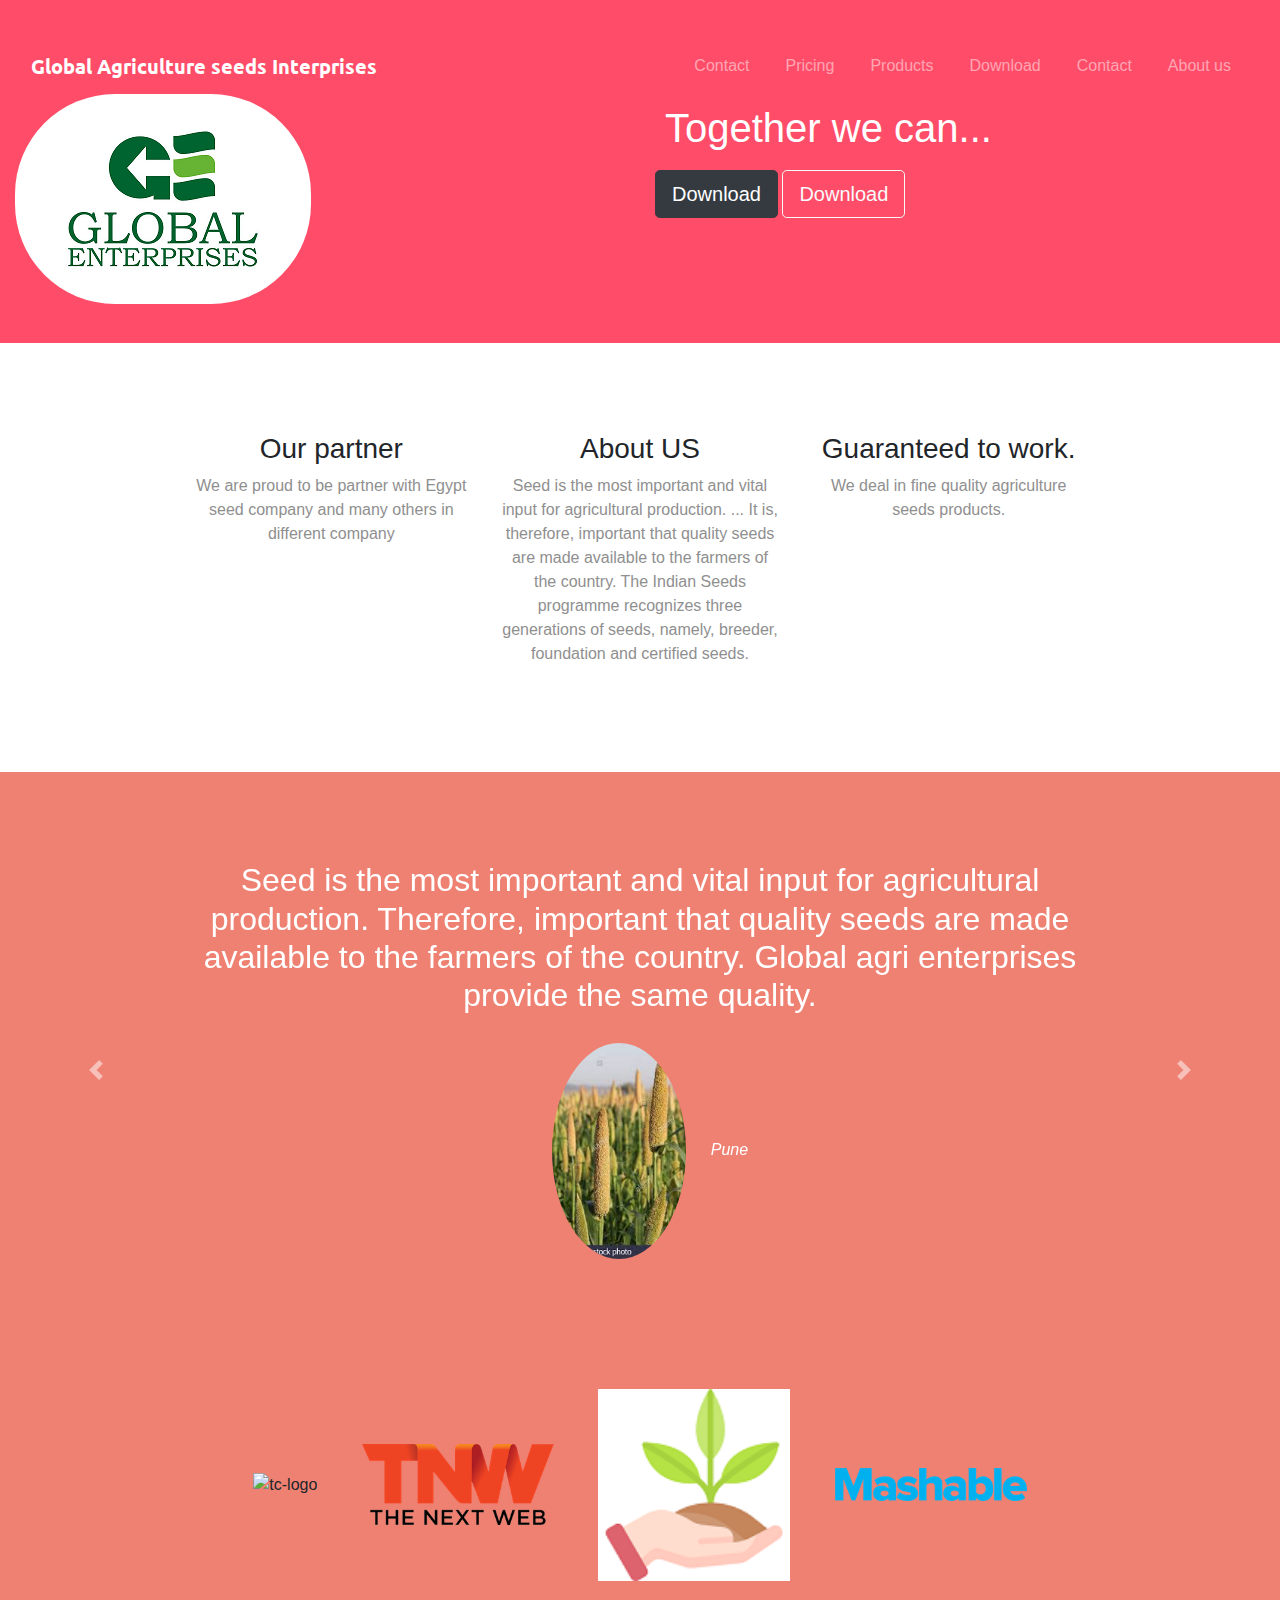
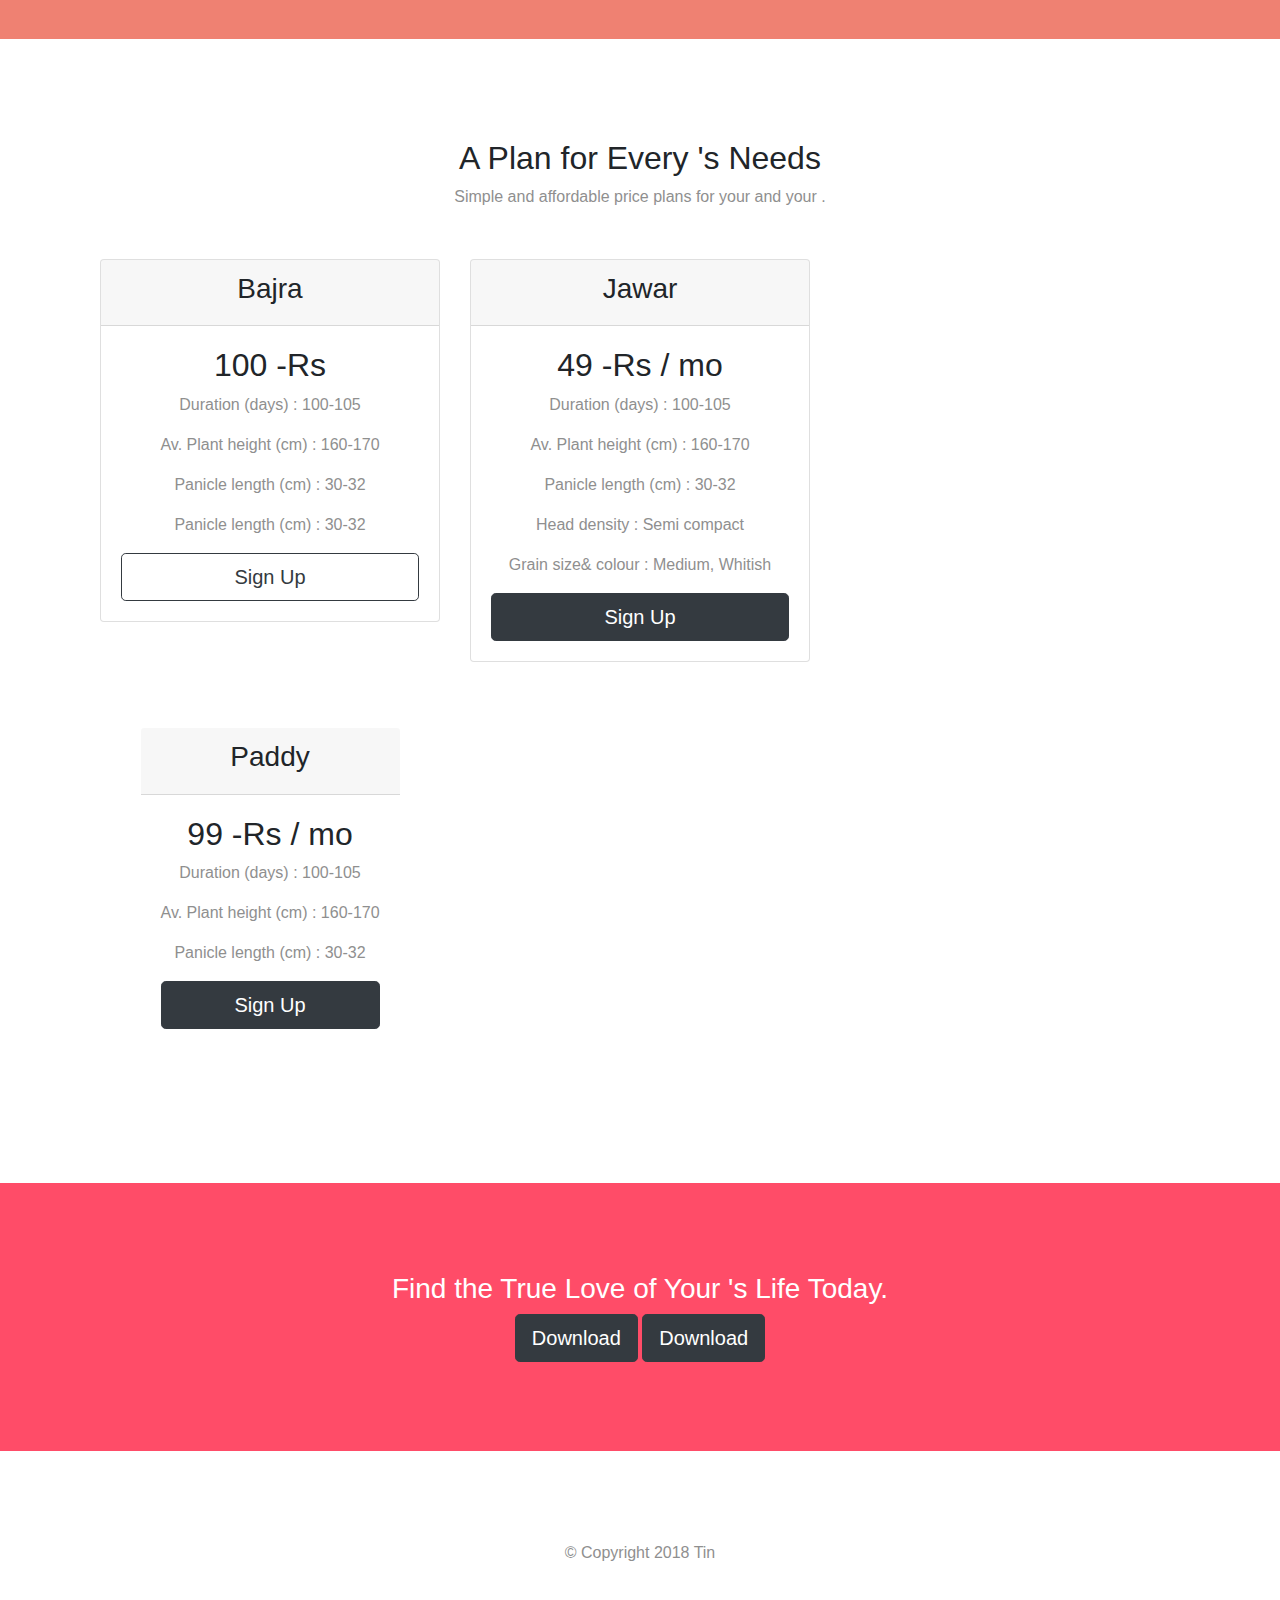
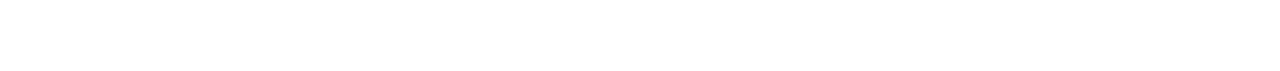
==== index.html @ 2128b7aa "Update index.html" ====
<!DOCTYPE html>
<html>

<head>
  <meta charset="utf-8">
  <title>Tin</title>
  <link rel="stylesheet" href="CSS/styles.css">
  <link rel="stylesheet" href="https://maxcdn.bootstrapcdn.com/bootstrap/4.0.0/css/bootstrap.min.css" integrity="sha384-Gn5384xqQ1aoWXA+058RXPxPg6fy4IWvTNh0E263XmFcJlSAwiGgFAW/dAiS6JXm" crossorigin="anonymous">
  
 
  <link href="https://fonts.googleapis.com/css2?family=Montserrat:wght@900&display=swap" rel="stylesheet">
  <link href="https://fonts.googleapis.com/css2?family=Ubuntu:wght@700&display=swap" rel="stylesheet">
  

  <script src="https://use.fontawesome.com/b6f80d630d.js"></script>

 
  <script src="https://code.jquery.com/jquery-3.2.1.slim.min.js" integrity="sha384-KJ3o2DKtIkvYIK3UENzmM7KCkRr/rE9/Qpg6aAZGJwFDMVNA/GpGFF93hXpG5KkN" crossorigin="anonymous"></script>
  <script src="https://cdnjs.cloudflare.com/ajax/libs/popper.js/1.12.9/umd/popper.min.js" integrity="sha384-ApNbgh9B+Y1QKtv3Rn7W3mgPxhU9K/ScQsAP7hUibX39j7fakFPskvXusvfa0b4Q" crossorigin="anonymous"></script>
  <script src="https://maxcdn.bootstrapcdn.com/bootstrap/4.0.0/js/bootstrap.min.js" integrity="sha384-JZR6Spejh4U02d8jOt6vLEHfe/JQGiRRSQQxSfFWpi1MquVdAyjUar5+76PVCmYl" crossorigin="anonymous"></script>


</head>

<body>

<script src="https://code.jquery.com/jquery-3.2.1.slim.min.js" integrity="sha384-KJ3o2DKtIkvYIK3UENzmM7KCkRr/rE9/Qpg6aAZGJwFDMVNA/GpGFF93hXpG5KkN" crossorigin="anonymous"></script>
<script src="https://cdnjs.cloudflare.com/ajax/libs/popper.js/1.12.9/umd/popper.min.js" integrity="sha384-ApNbgh9B+Y1QKtv3Rn7W3mgPxhU9K/ScQsAP7hUibX39j7fakFPskvXusvfa0b4Q" crossorigin="anonymous"></script>
<script src="https://maxcdn.bootstrapcdn.com/bootstrap/4.0.0/js/bootstrap.min.js" integrity="sha384-JZR6Spejh4U02d8jOt6vLEHfe/JQGiRRSQQxSfFWpi1MquVdAyjUar5+76PVCmYl" crossorigin="anonymous"></script>

  <section id="title">
<div class="container-fluid">
    <!-- Nav Bar -->

<nav class="navbar navbar-expand-lg navbar-dark">
    <a class="navbar-brand" href="">Global Agriculture seeds Interprises</a>
     <button class="navbar-toggler" type="button" data-toggle="collapse" data-target="#navbarSupportedContent" aria-controls="navbarSupportedContent" aria-expanded="false" aria-label="Toggle navigation">
    <span class="navbar-toggler-icon"></span>
  </button>
  <div class="collapse navbar-collapse" id="navbarSupportedContent">
    <ul class="navbar-nav ml-auto">
        <li class="nav-item">
            <a class="nav-link" href="">Contact</a>
        </li>
        <li class="nav-item">
            <a class="nav-link" href="">Pricing</a>
        </li>
        <li class="nav-item">
            <a class="nav-link" href="">Products</a>
        </li>
		<li class="nav-item">
            <a class="nav-link" href="">Download</a>
        </li>
		<li class="nav-item">
            <a class="nav-link" href="">Contact</a>
        </li>
		<li class="nav-item">
            <a class="nav-link" href="">About us</a>
        </li>
    </ul>
 </div>
</nav>


    <!-- Title -->

<div class="row">
	<div class="col-lg-6">
	<img class="logo" src="images/agri.png" alt="iphone-mockup">
      
    </div>
	
    <div class="col-lg-6">
      <h1 class="tit">Together we can...</h1>
      <button type="button" class="btn btn-dark btn-lg"><i class="fa fa-apple"></i> Download</button>
      <button type="button" class="btn btn-outline-light btn-lg">Download</button>
    </div>
	
	</div>
</div>
  </section>


  <!-- Features -->

  <section id="features">
  <div class="row">
    <div class="feature-box col-lg-4">
	<i class="fa fa-flag fa-4x"></i>
    <h3>Our partner</h3>
    <p>We are proud to be partner with Egypt seed company and many others in different company </p>
 </div>

<div class="feature-box col-lg-4">
<i class="fa fa-pagelines fa-4x"></i>
    <h3>About US</h3>
    <p>Seed is the most important and vital input for agricultural production. ... It is, therefore, important that quality seeds are made available to the farmers of the country. The Indian Seeds programme recognizes three generations of seeds, namely, breeder, foundation and certified seeds.</p>
</div>

<div class="feature-box col-lg-4">
<i class="fa fa-camera fa-4x"></i>
    <h3>Guaranteed to work.</h3>
    <p>We deal in fine quality agriculture seeds products.</p>
</div>
</div>
  </section>


  <!-- Testimonials -->

  <section id="testimonials">
  
  <div id="testimonial-carousel" class="carousel slide" data-ride="false">
  <div class="carousel-inner">
  <div class="carousel-item active">
    <h2>Seed is the most important and vital input for agricultural production. Therefore, important that quality seeds are made available to the farmers of the country. Global agri  enterprises provide the same quality. </h2>
    <img class="testimonial-image" src="images/plant.png" alt="-profile">
    <em>	Pune</em>
  </div>
    
	
	
	<div class="carousel-item">
    <h2 class="testimonial-text">I closing worked with Global agri seed enterprises Director Mr. Mushtaq and find he is very dedicated and honest with the promises he make </h2>
    <img class="testimonial-image" src="images/bankok.jpg" alt="lady-profile">
    <em>Aurangabad</em> 
  </div>
  </div>
	
<a class="carousel-control-prev" href="#testimonial-carousel" role="button" data-slide="prev">
  <span class="carousel-control-prev-icon"></span>

</a>
<a class="carousel-control-next" href="#testimonial-carousel" role="button" data-slide="next">
  <span class="carousel-control-next-icon"></span>

</a>
</div>  
  </section>


  <!-- Press -->

  <section id="press">
    <img class="press-logo" src="images/techcrunch.png" alt="tc-logo">
    <img class="press-logo" src="images/tnw.png" alt="tnw-logo">
    <img class="press-logo" src="images/planting.png" alt="biz-insider-logo">
    <img class="press-logo" src="images/mashable.png" alt="mashable-logo">

  </section>


  <!-- Pricing -->

  <section id="pricing">

    <h2>A Plan for Every 's Needs</h2>
    <p>Simple and affordable price plans for your and your .</p>

<!div class="card-deck"->
<div class="row"> 
<div class="pricing-card col-lg-4 col-md-6">
<div class="card">
<div class="card-header">
<h3>Bajra</h3>
</div>
<div class="card-body">
 
    <h2>100 -Rs</h2>
    <p>Duration (days) : 100-105</p>
    <p>Av. Plant height (cm) : 160-170</p>
    <p>Panicle length (cm) : 30-32</p>
    <p>Panicle length (cm) : 30-32</p>
    <button class="btn btn-lg btn-block btn-outline-dark" type="button">Sign Up</button></div>
</div>


</div>

<div class="pricing-card col-lg-4 col-md-6">
<div class="card">
<div class="card-header">
<h3>Jawar</h3>
</div>
<div class="card-body">

    <h2>49 -Rs / mo</h2>
    <p>Duration (days) : 100-105</p>
    <p>Av. Plant height (cm) : 160-170</p>
    <p>Panicle length (cm) : 30-32</p>
    <p>Head density : Semi compact</p>
    <p>Grain size& colour : Medium, Whitish</p>
    <button class="btn btn-lg btn-block btn-dark" type="button">Sign Up</button>
</div>
</div>

</div>


<div class="pricing-card col-lg-4>
<div class="card">
<div class="card-header">
    <h3>Paddy</h3>
</div>
<div class="card-body">
    <h2>99 -Rs / mo</h2>
    <p>Duration (days) : 100-105</p>
    <p>Av. Plant height (cm) : 160-170</p>
    <p>Panicle length (cm) : 30-32</p>
    <button class="btn btn-lg btn-block btn-dark" type="button">Sign Up</button>
</div>
</div>

</div>

</div>
   



  </section>


  <!-- Call to Action -->

  <section id="cta">

    <h3>Find the True Love of Your 's Life Today.</h3>
    <button type="button" class="btn btn-dark btn-lg"><i class="fa fa-apple"></i>Download</button>
    <button type="button" class="btn btn-dark btn-lg">Download</button>

  </section>


  <!-- Footer -->

  <footer id="footer">

    <p>© Copyright 2018 Tin</p>

  </footer>


</body>

</html>
---- CSS/styles.css ----
body {
	font-family: "Montserrat";
}

#title {
	background-color: #ff4c68;
	color: #fff;
}


.logo {
	border-radius: 100px;
}

.container-fluid {
	padding: 3% 15%;
}

/* top right bottom left*/

h1{
	font-family: "Montserrat-black";
	font-size:3rem;
	line-height:1.5;
	padding:10px;
}

h2{

}
	
h3{
	font-family: "Montserrat-black";
}

p {
	color: #8f8f8f;
}	
<! Navbar>

.tit {
	padding-bottom: 50%;
}


.navbar {
    padding-bottom: 0 0 4.5rem;
}

.navbar-brand {
    font-family: 'Ubuntu', sans-serif;
	font-size:2.5rem;
	font-weight:bold;
}	

.nav-item {
	padding: 0 10px;
}

#features {
	padding: 7% 15%; 
}

.feature-box {
text-align:center;
}

/* For icon*/	
.fa {
	color: #ef8172;
	margin-bottom: 1rem;
}

.fa:hover{
	color: #ff4c68;
}


#testimonials {
    text-align: center;
    background-color: #ef8172;
	color:#fff;
}

.testimonial-image {
    width: 15%;
	border-radius: 100%;
	margin: 20px;
}

.carousel-item {
    padding: 7%  15%;
}


#press{
	background-color: #ef8172;
	text-align: center;
	padding-bottom: 3%;
}

.press-logo {
    width: 15%;
	margin:  20px;
}

#pricing {
	padding:100px;
	text-align:center;
}

.pricing-card {
	padding: 3% 5%;
}

#cta {
	background-color:#ff4c68;
	padding: 7% 15%;
	color:#fff;
	text-align:center;
}

#footer {
    text-align:center;
	padding: 7% 15%;
}
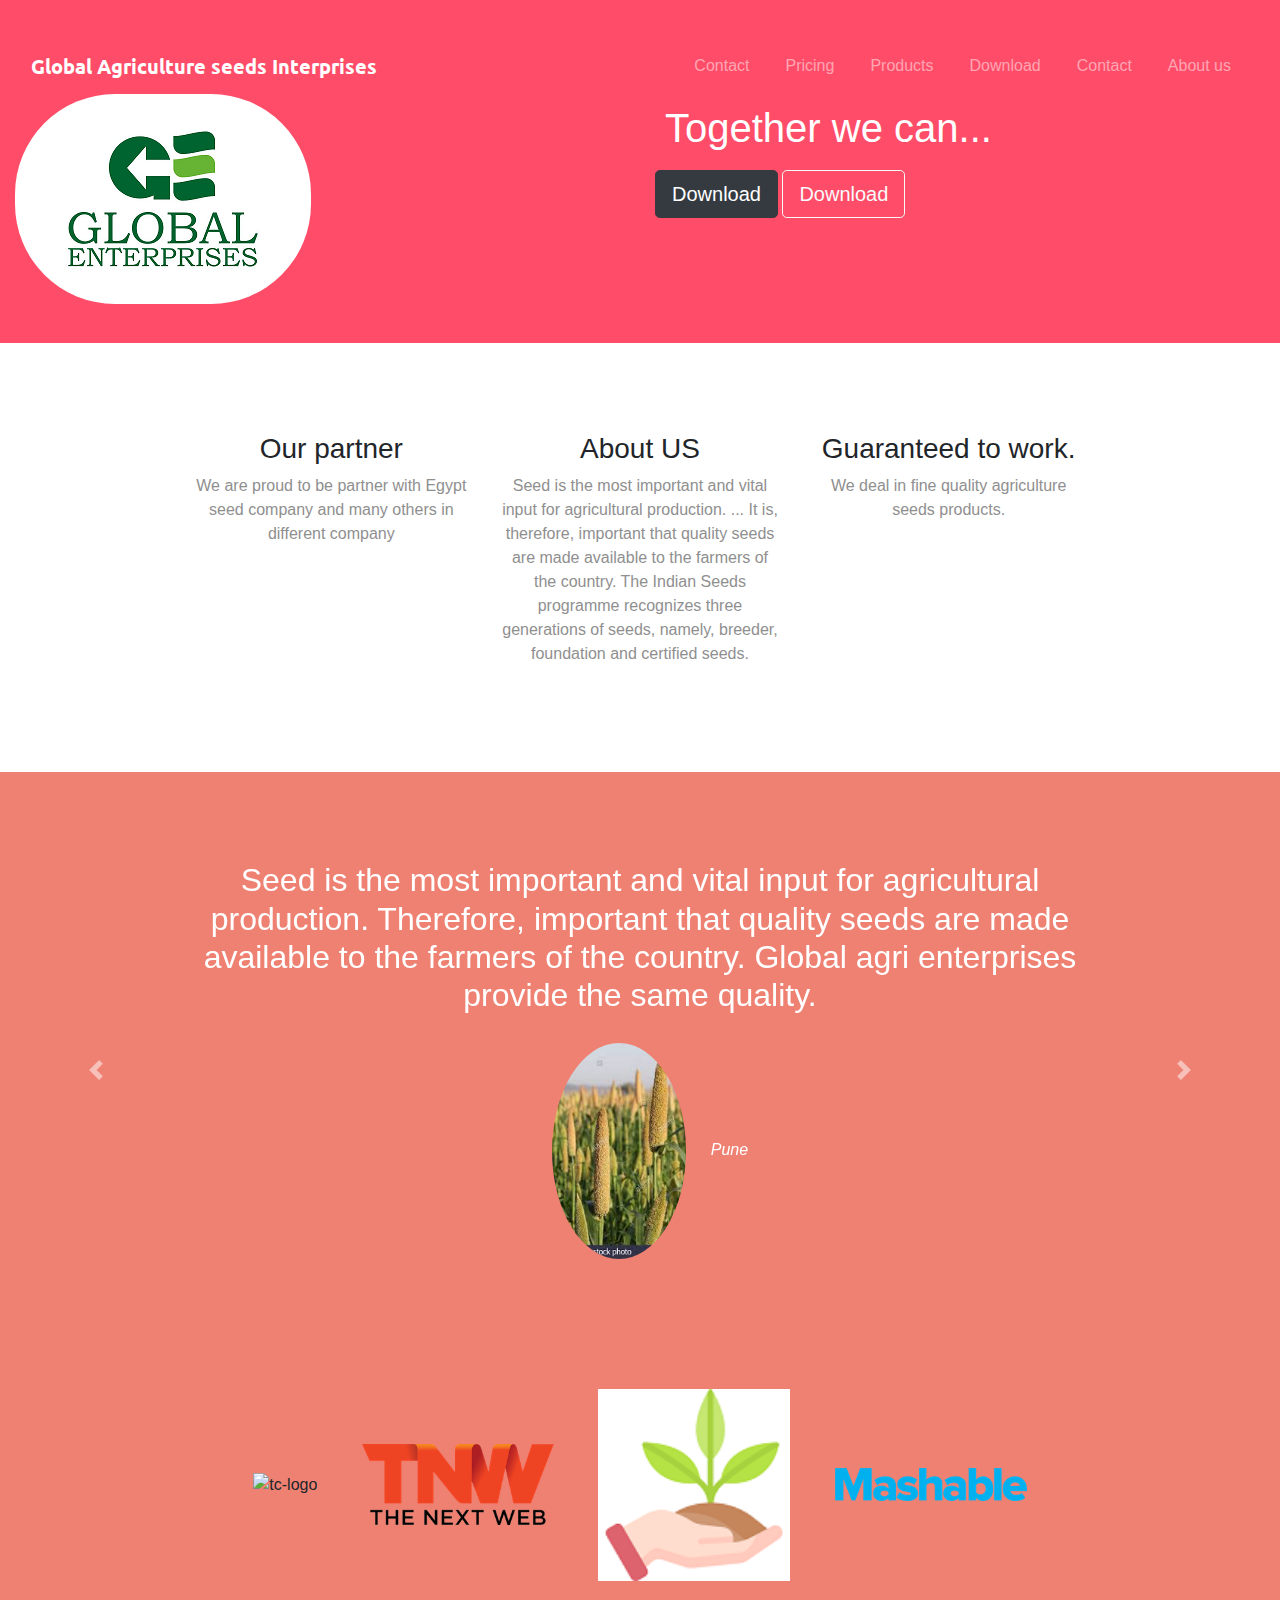
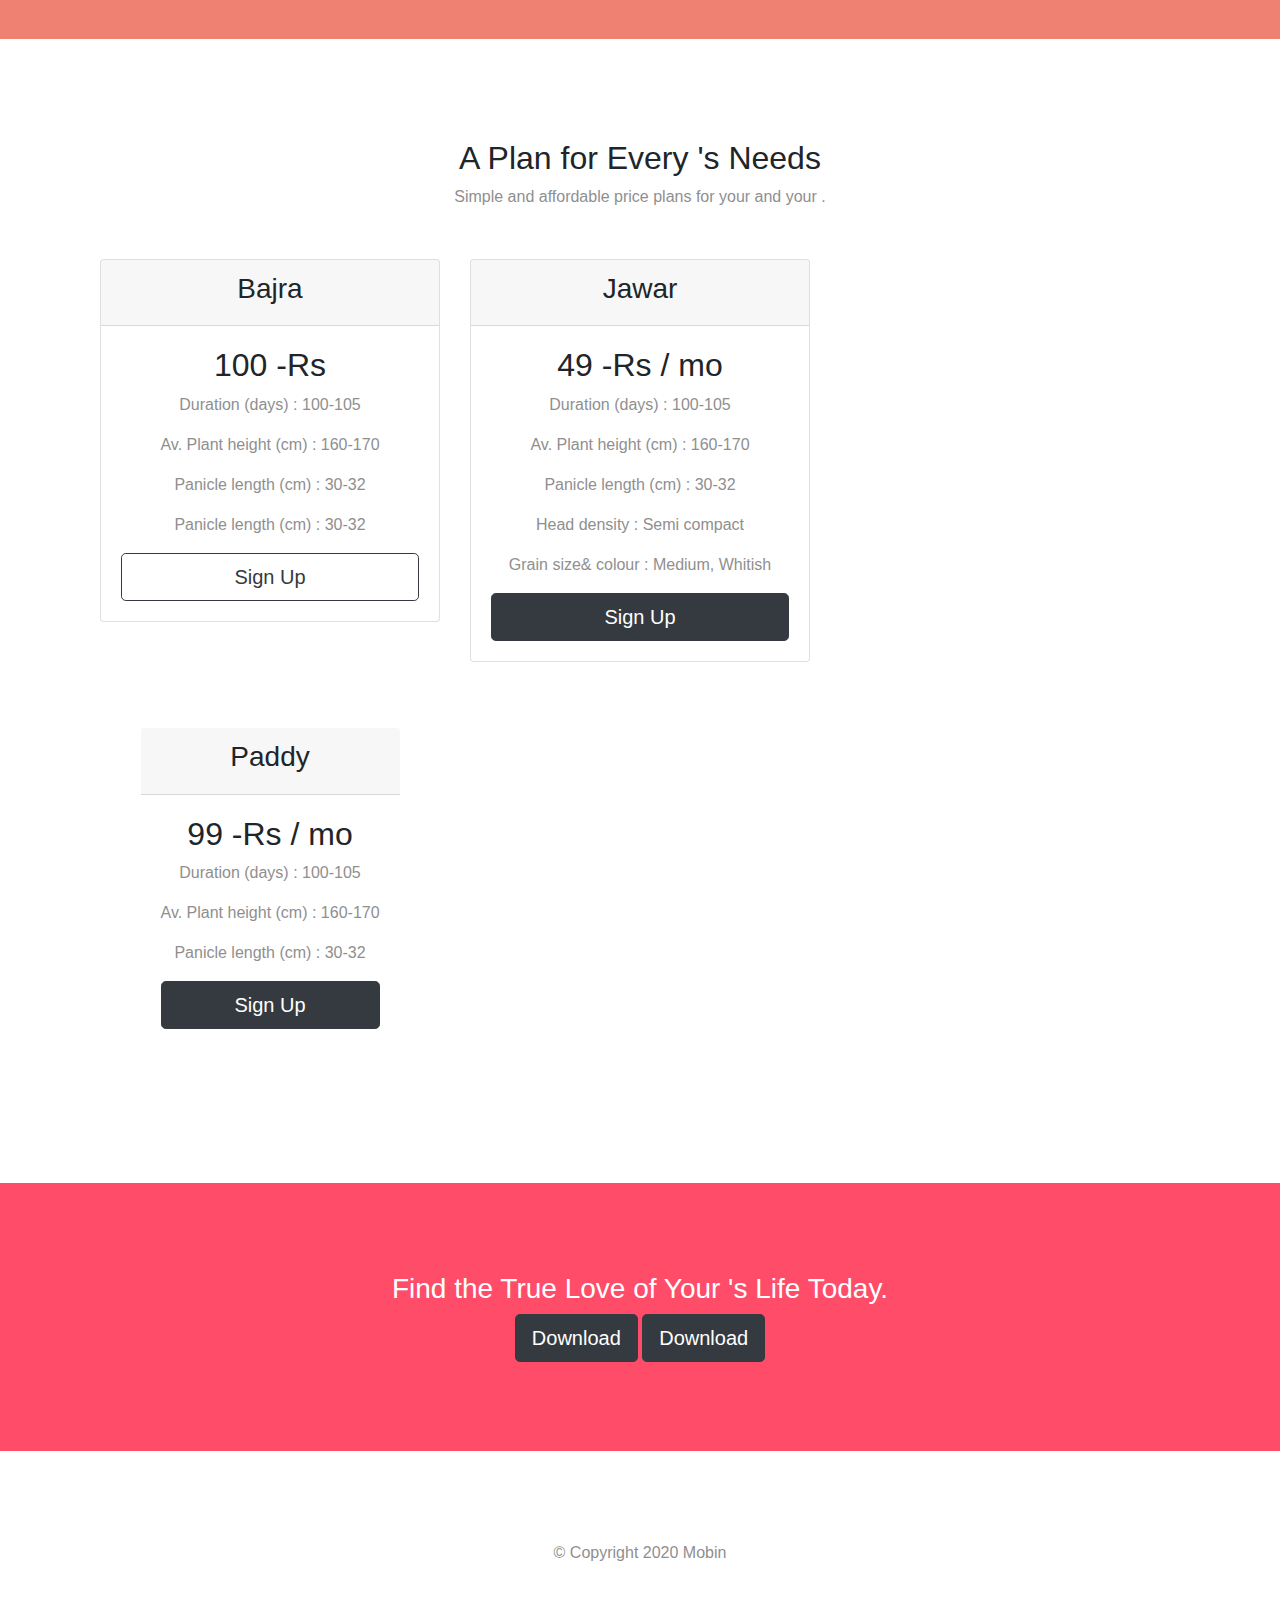
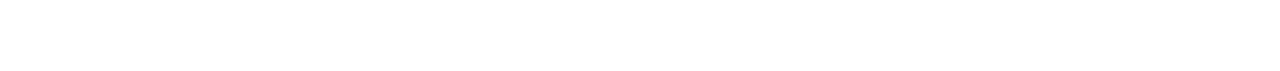
==== commit aaaa7ab5: "corection" ====
--- a/index.html
+++ b/index.html
@@ -3,7 +3,7 @@
 
 <head>
   <meta charset="utf-8">
-  <title>Tin</title>
+  <title>Global Agriculture Seeds Enterprises</title>
   <link rel="stylesheet" href="CSS/styles.css">
   <link rel="stylesheet" href="https://maxcdn.bootstrapcdn.com/bootstrap/4.0.0/css/bootstrap.min.css" integrity="sha384-Gn5384xqQ1aoWXA+058RXPxPg6fy4IWvTNh0E263XmFcJlSAwiGgFAW/dAiS6JXm" crossorigin="anonymous">
   
@@ -121,7 +121,7 @@
 	
 	
 	<div class="carousel-item">
-    <h2 class="testimonial-text">I closing worked with Global agri seed enterprises Director Mr. Mushtaq and find he is very dedicated and honest with the promises he make </h2>
+    <h2 class="testimonial-text">I closing worked with Global agri seed enterprises Director Mr. Mohib and find he is very dedicated and honest with the promises he make </h2>
     <img class="testimonial-image" src="images/bankok.jpg" alt="lady-profile">
     <em>Aurangabad</em> 
   </div>
@@ -236,7 +236,7 @@
 
   <footer id="footer">
 
-    <p>© Copyright 2018 Tin</p>
+    <p>© Copyright 2020 Mobin</p>
 
   </footer>
 
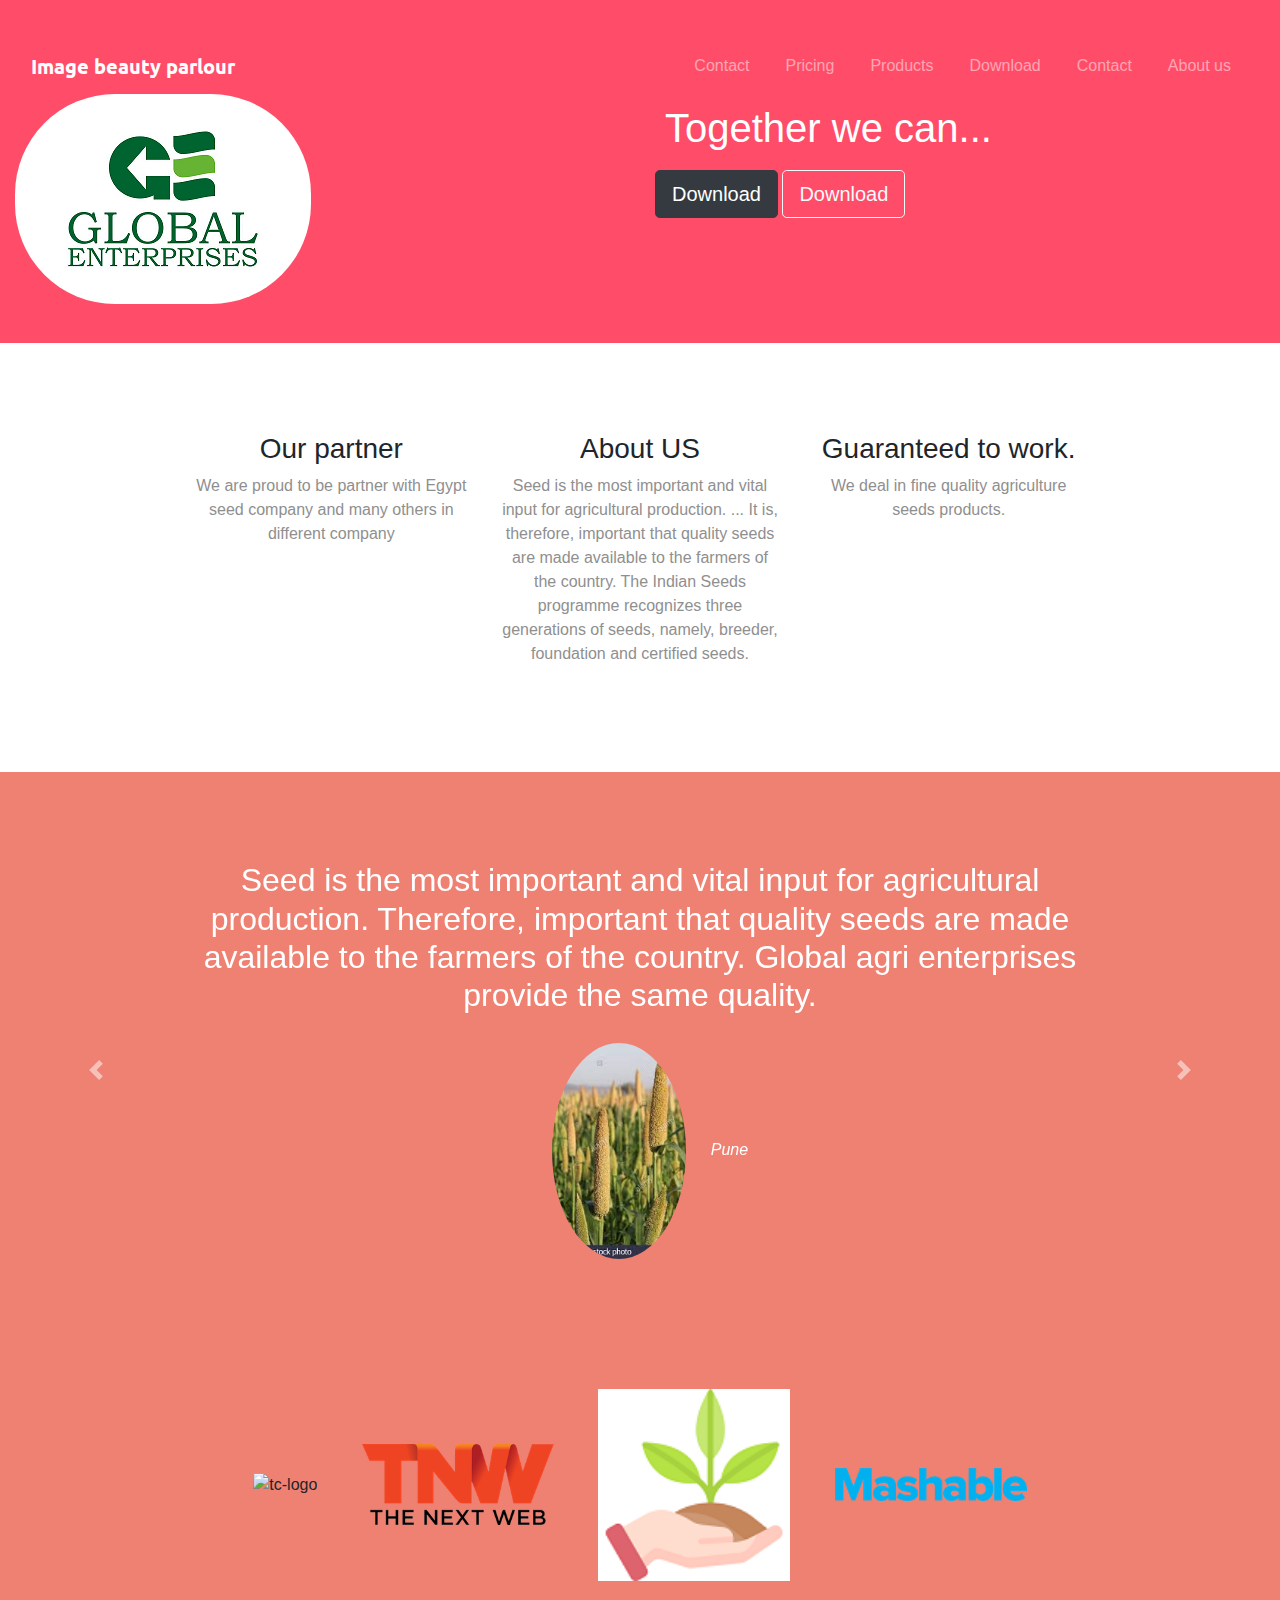
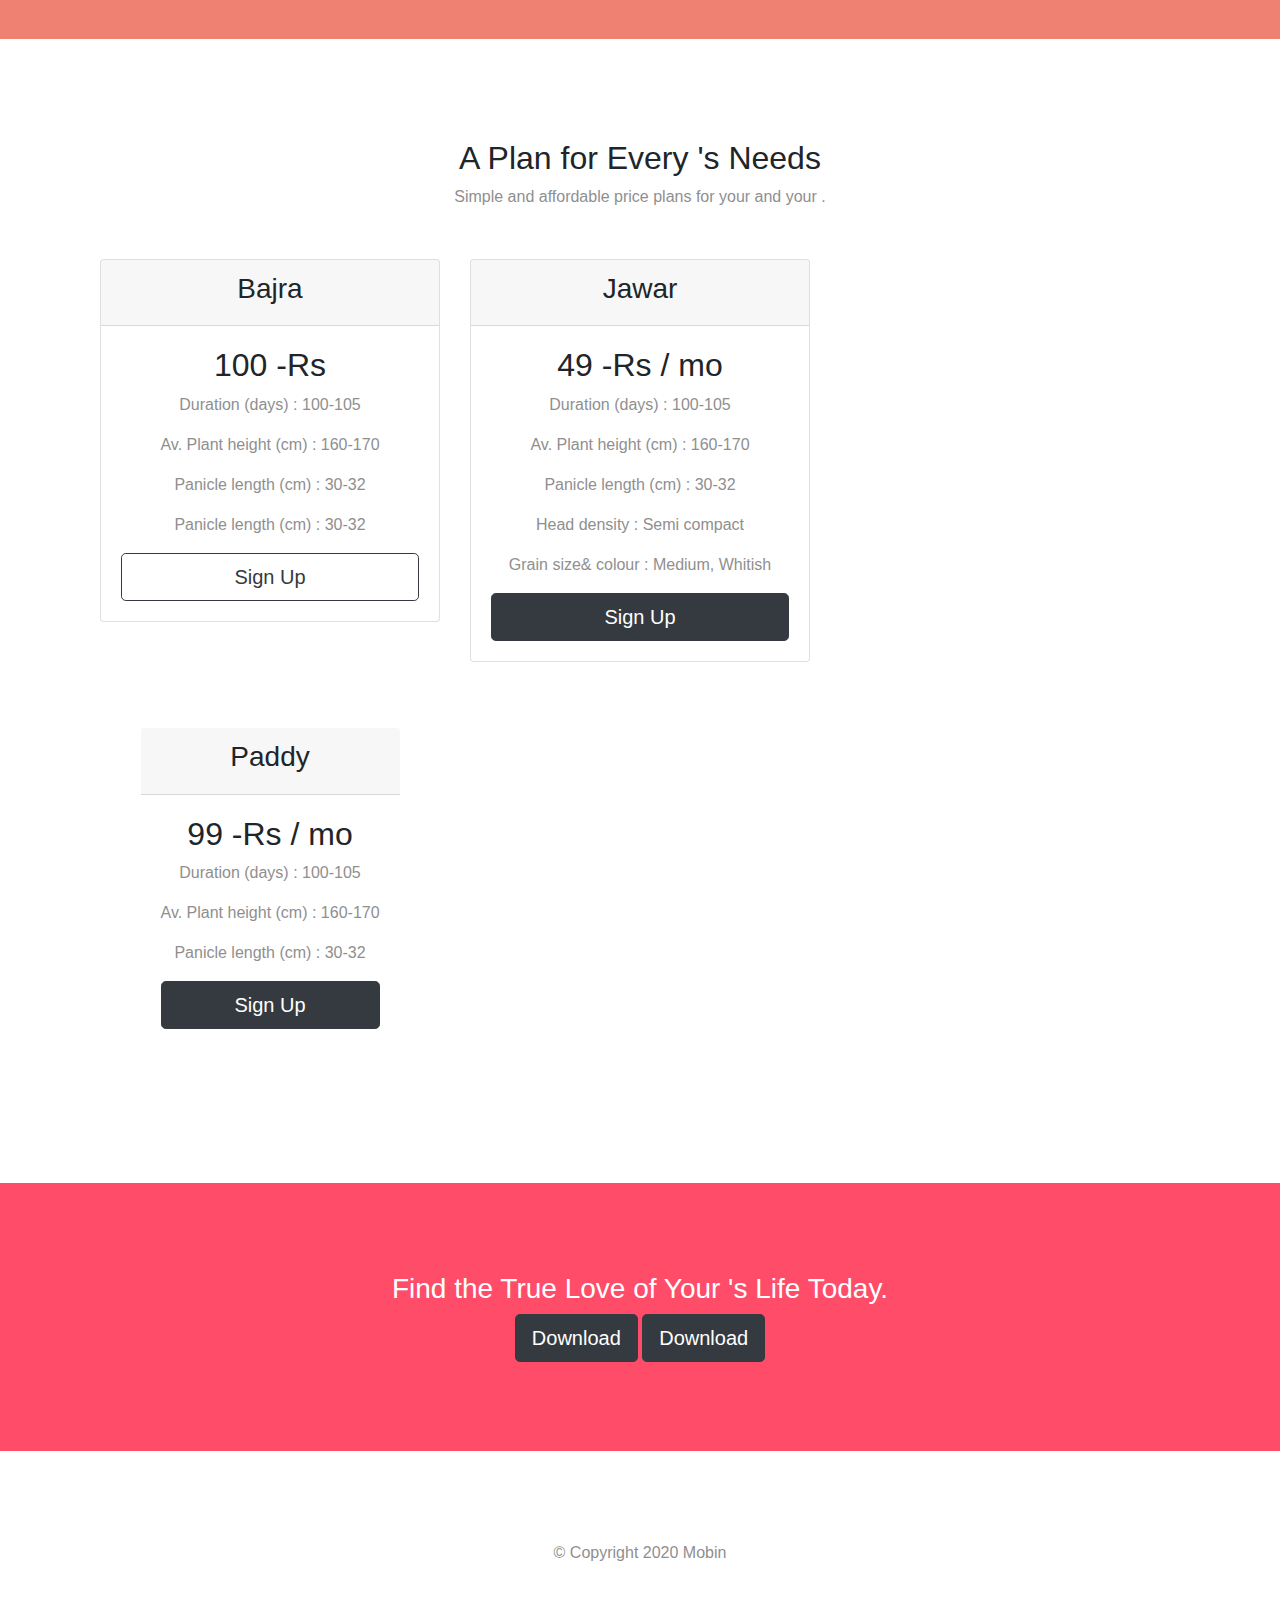
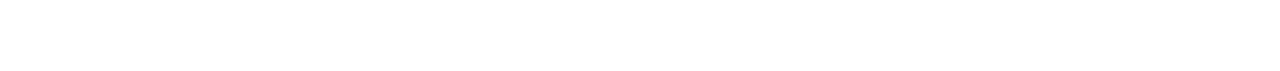
==== commit 8cd7436a: "Update index.html" ====
--- a/index.html
+++ b/index.html
@@ -3,7 +3,7 @@
 
 <head>
   <meta charset="utf-8">
-  <title>Global Agriculture Seeds Enterprises</title>
+  <title>Image beauty parlour</title>
   <link rel="stylesheet" href="CSS/styles.css">
   <link rel="stylesheet" href="https://maxcdn.bootstrapcdn.com/bootstrap/4.0.0/css/bootstrap.min.css" integrity="sha384-Gn5384xqQ1aoWXA+058RXPxPg6fy4IWvTNh0E263XmFcJlSAwiGgFAW/dAiS6JXm" crossorigin="anonymous">
   
@@ -33,7 +33,7 @@
     <!-- Nav Bar -->
 
 <nav class="navbar navbar-expand-lg navbar-dark">
-    <a class="navbar-brand" href="">Global Agriculture seeds Interprises</a>
+    <a class="navbar-brand" href="">Image beauty parlour</a>
      <button class="navbar-toggler" type="button" data-toggle="collapse" data-target="#navbarSupportedContent" aria-controls="navbarSupportedContent" aria-expanded="false" aria-label="Toggle navigation">
     <span class="navbar-toggler-icon"></span>
   </button>
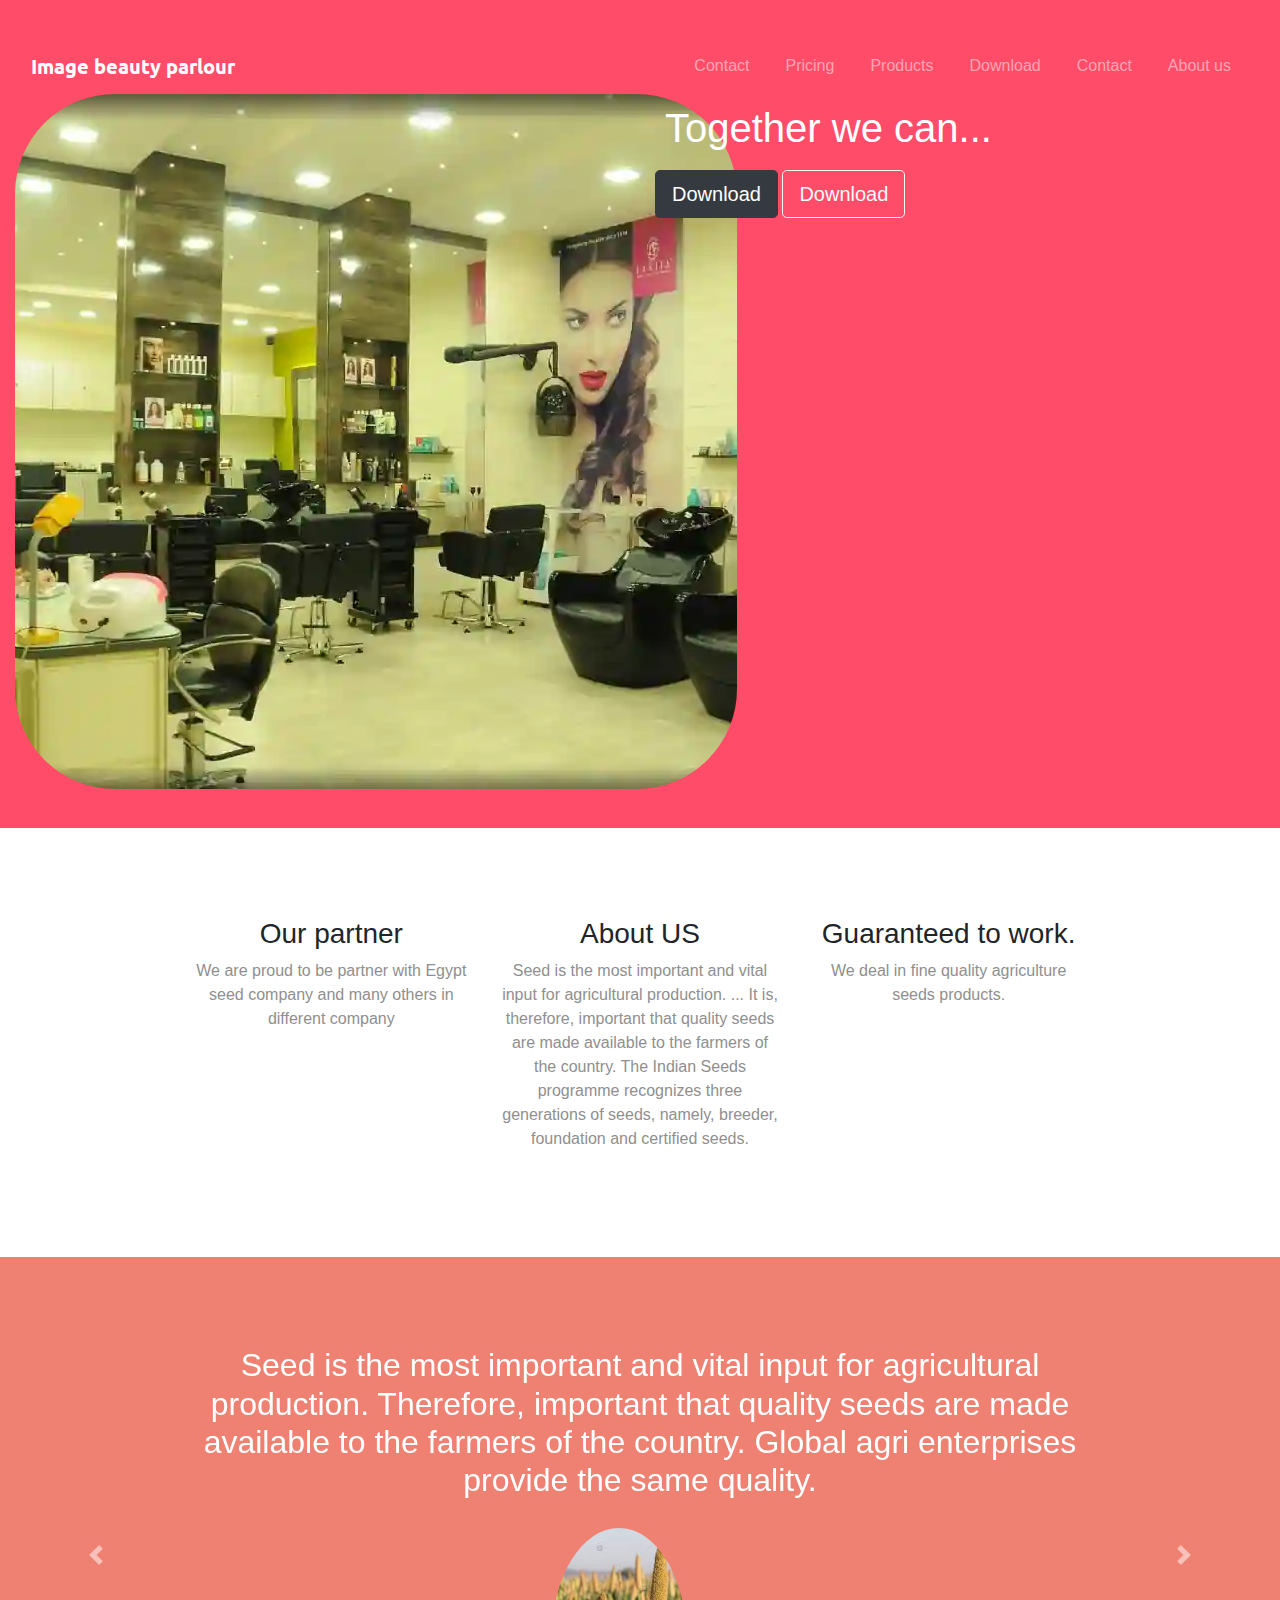
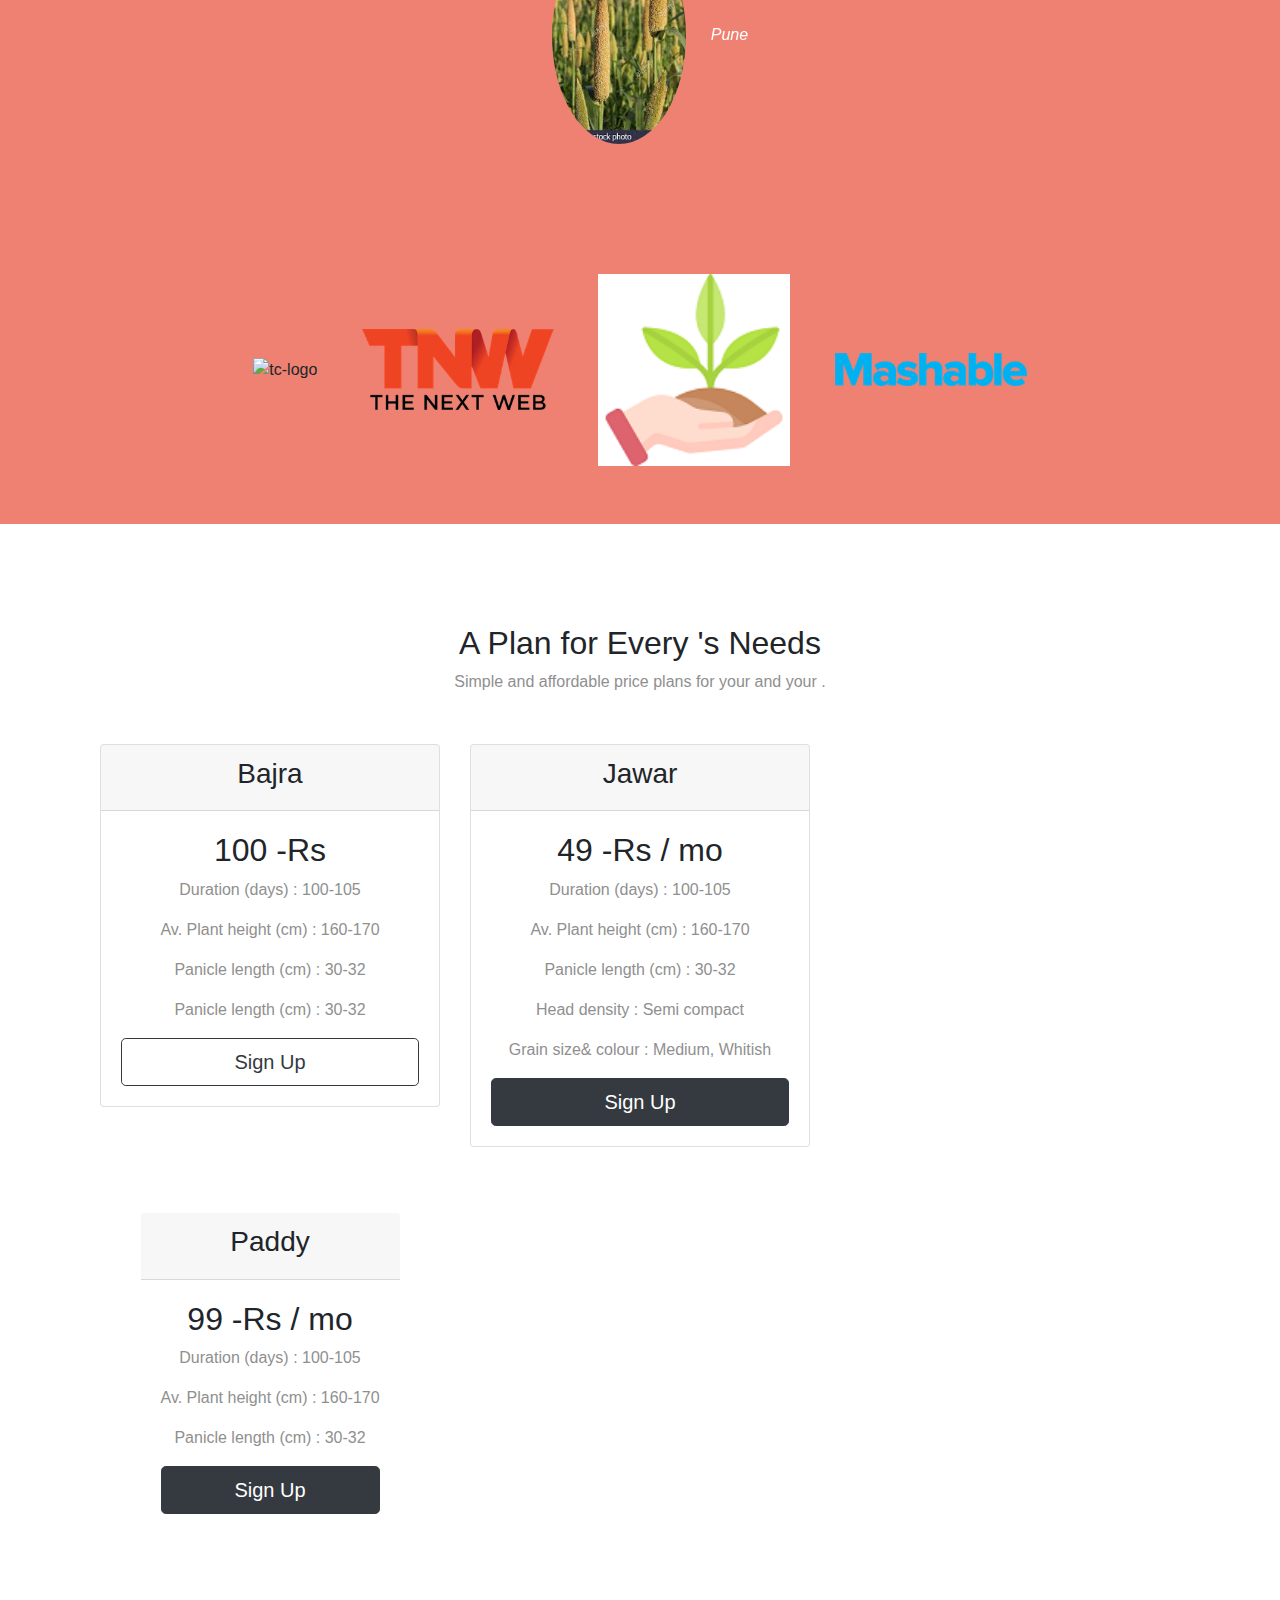
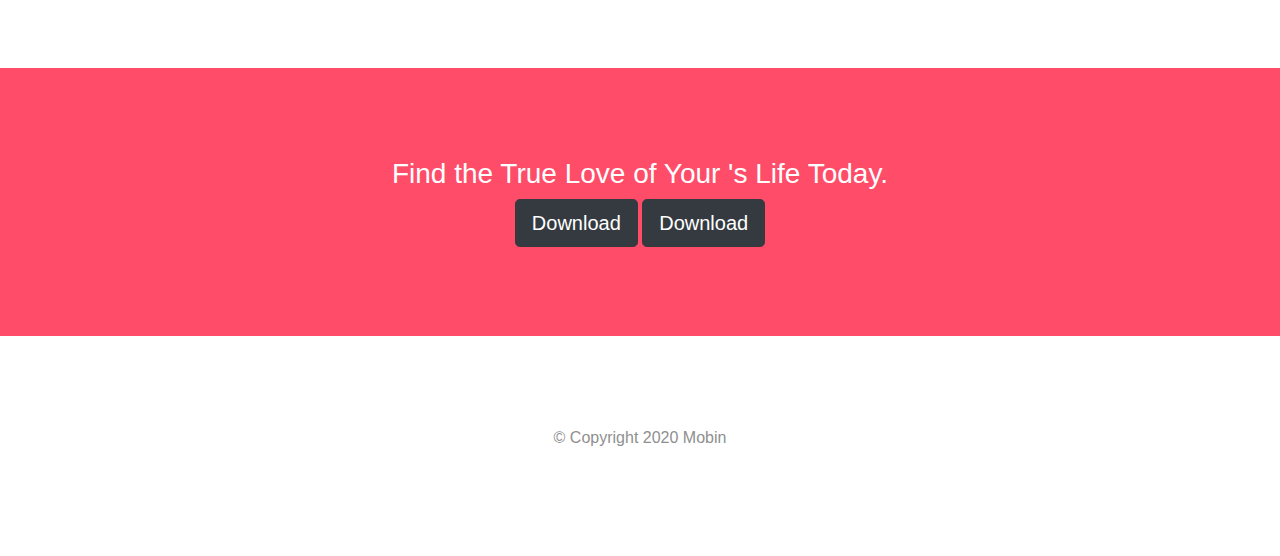
==== commit ca8c9385: "Update index.html" ====
--- a/index.html
+++ b/index.html
@@ -66,7 +66,7 @@
 
 <div class="row">
 	<div class="col-lg-6">
-	<img class="logo" src="images/agri.png" alt="iphone-mockup">
+	<img class="logo" src="images/beauty.jpeg" alt="iphone-mockup">
       
     </div>
 	
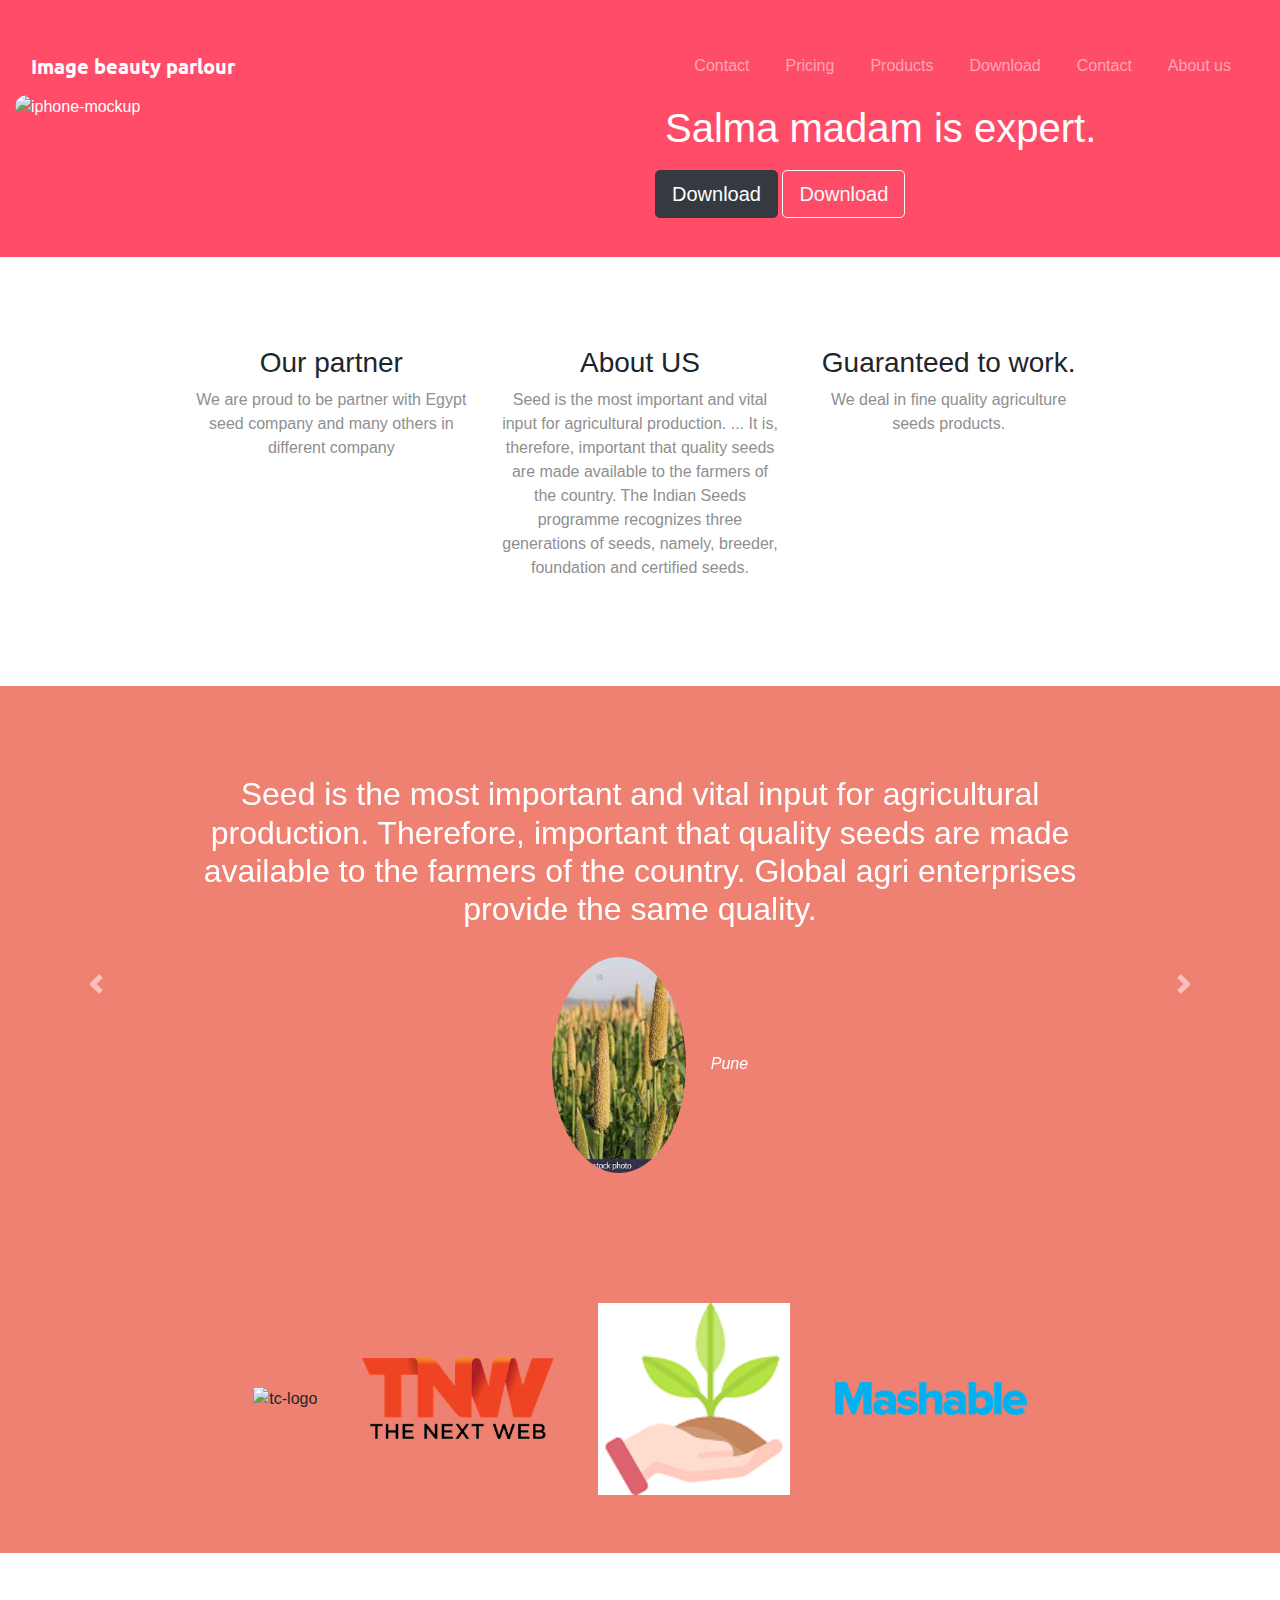
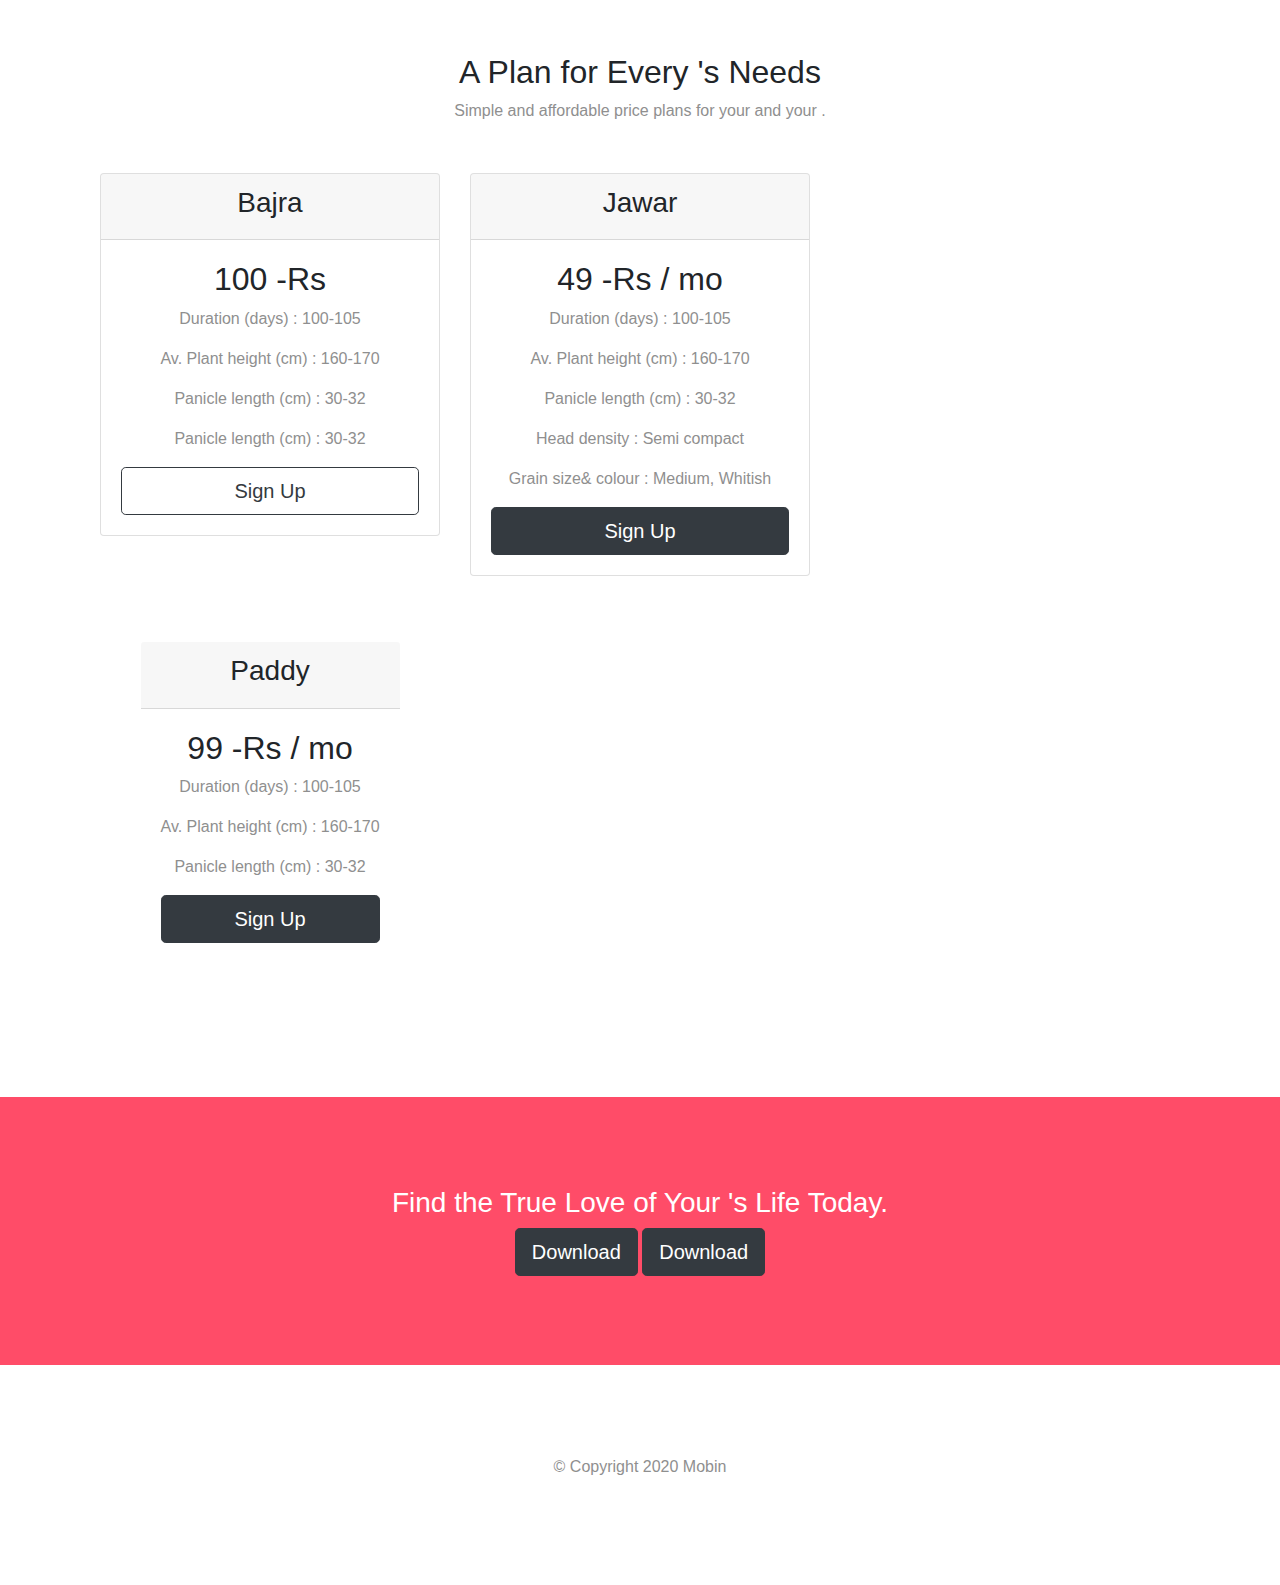
==== commit 839b6cfa: "Update index.html" ====
--- a/index.html
+++ b/index.html
@@ -66,12 +66,12 @@
 
 <div class="row">
 	<div class="col-lg-6">
-	<img class="logo" src="images/beauty.jpeg" alt="iphone-mockup">
+	<img class="logo" src="images/beauty1.jpeg" alt="iphone-mockup">
       
     </div>
 	
     <div class="col-lg-6">
-      <h1 class="tit">Together we can...</h1>
+      <h1 class="tit">Salma madam is expert.</h1>
       <button type="button" class="btn btn-dark btn-lg"><i class="fa fa-apple"></i> Download</button>
       <button type="button" class="btn btn-outline-light btn-lg">Download</button>
     </div>
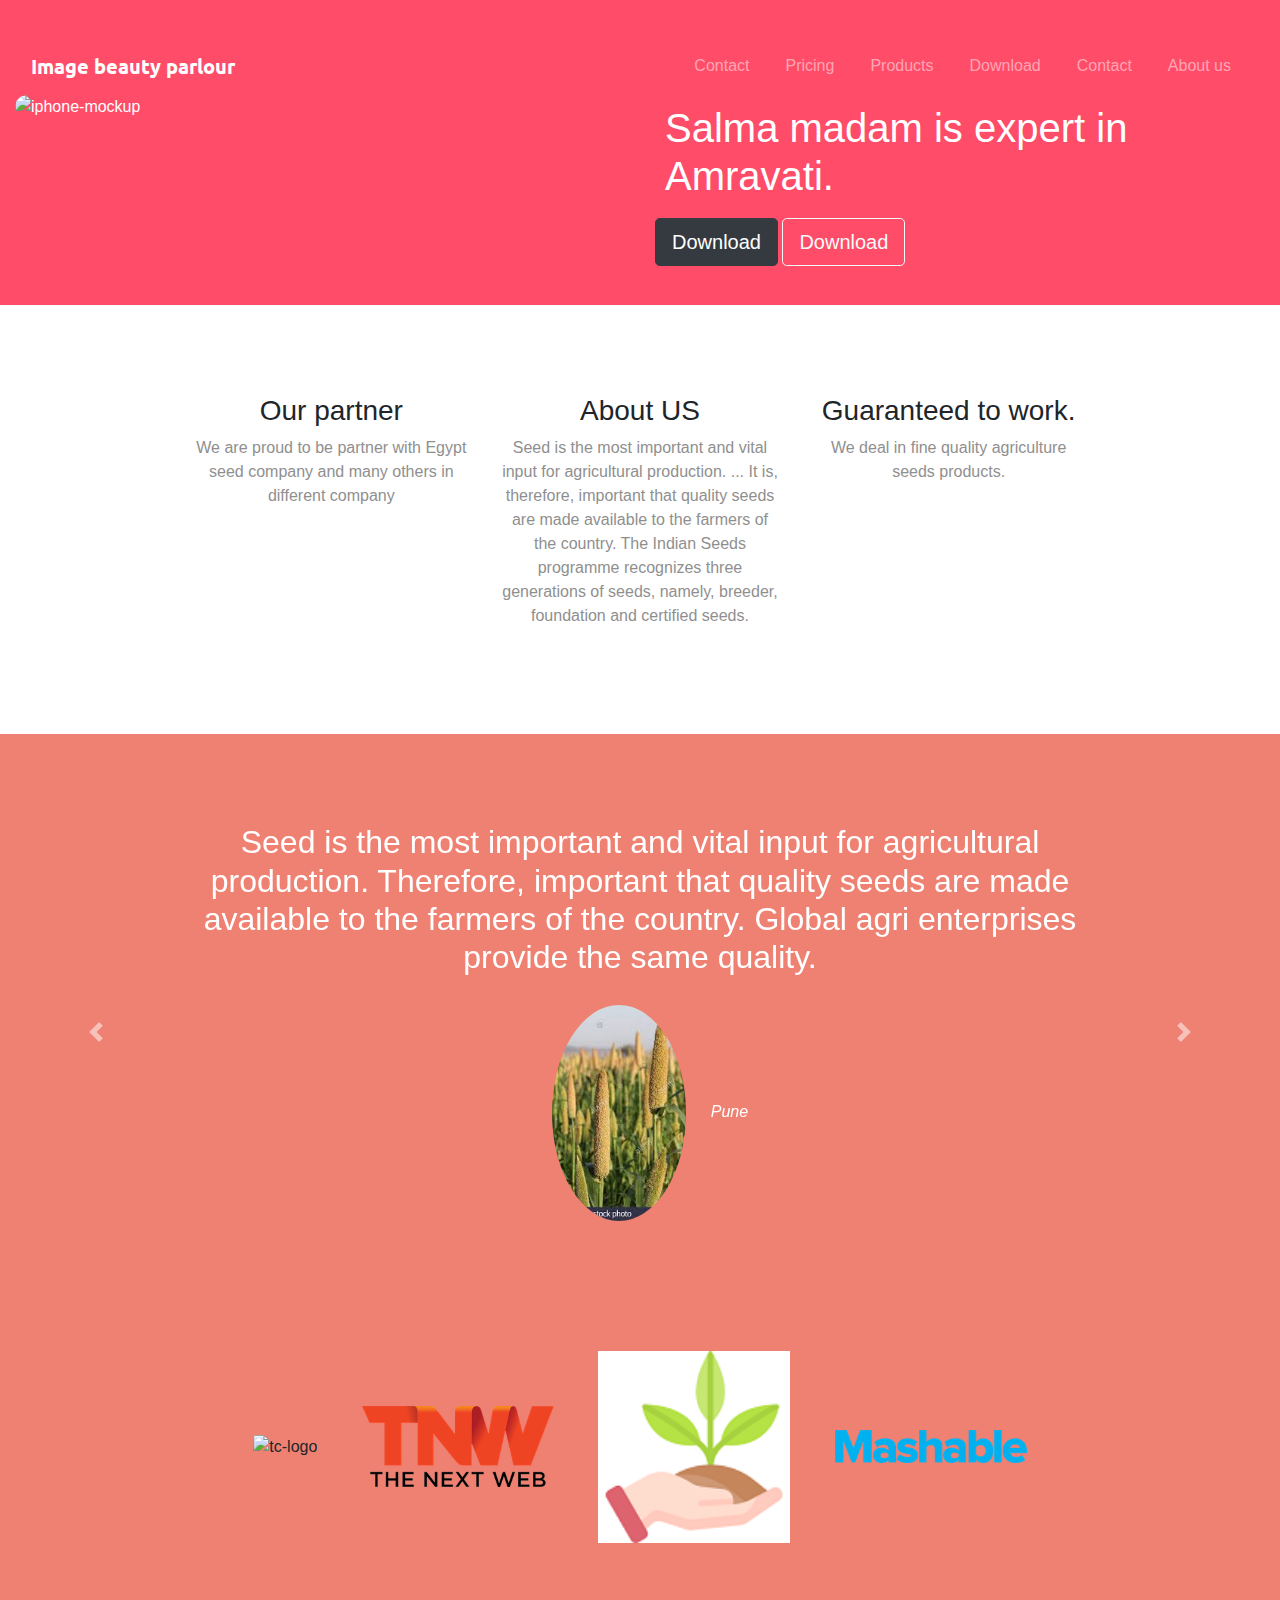
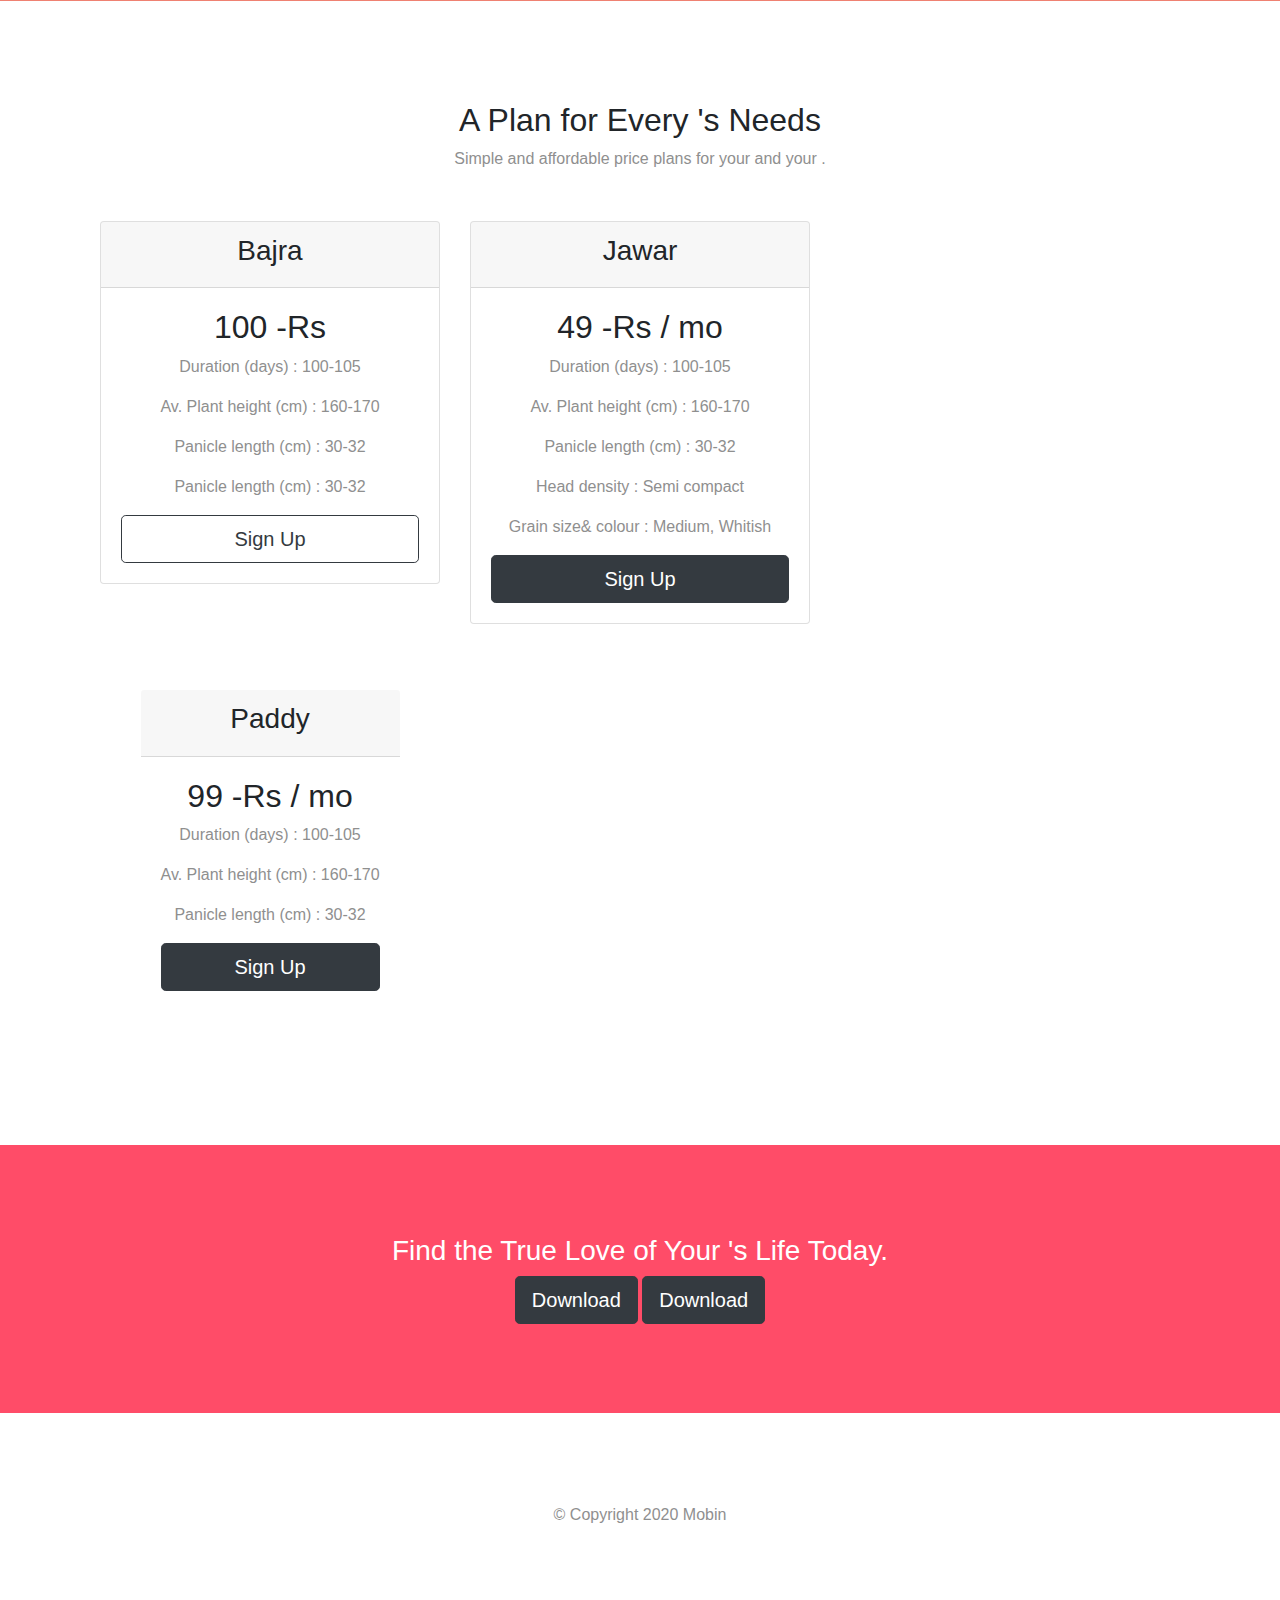
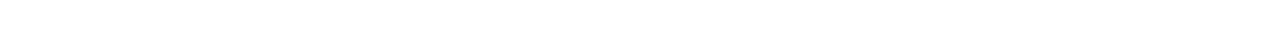
==== commit 3f87691a: "Update index.html" ====
--- a/index.html
+++ b/index.html
@@ -66,12 +66,12 @@
 
 <div class="row">
 	<div class="col-lg-6">
-	<img class="logo" src="images/beauty1.jpeg" alt="iphone-mockup">
+	<img class="logo" src="images/beauty1.jpg" alt="iphone-mockup">
       
     </div>
 	
     <div class="col-lg-6">
-      <h1 class="tit">Salma madam is expert.</h1>
+      <h1 class="tit">Salma madam is expert in Amravati.</h1>
       <button type="button" class="btn btn-dark btn-lg"><i class="fa fa-apple"></i> Download</button>
       <button type="button" class="btn btn-outline-light btn-lg">Download</button>
     </div>
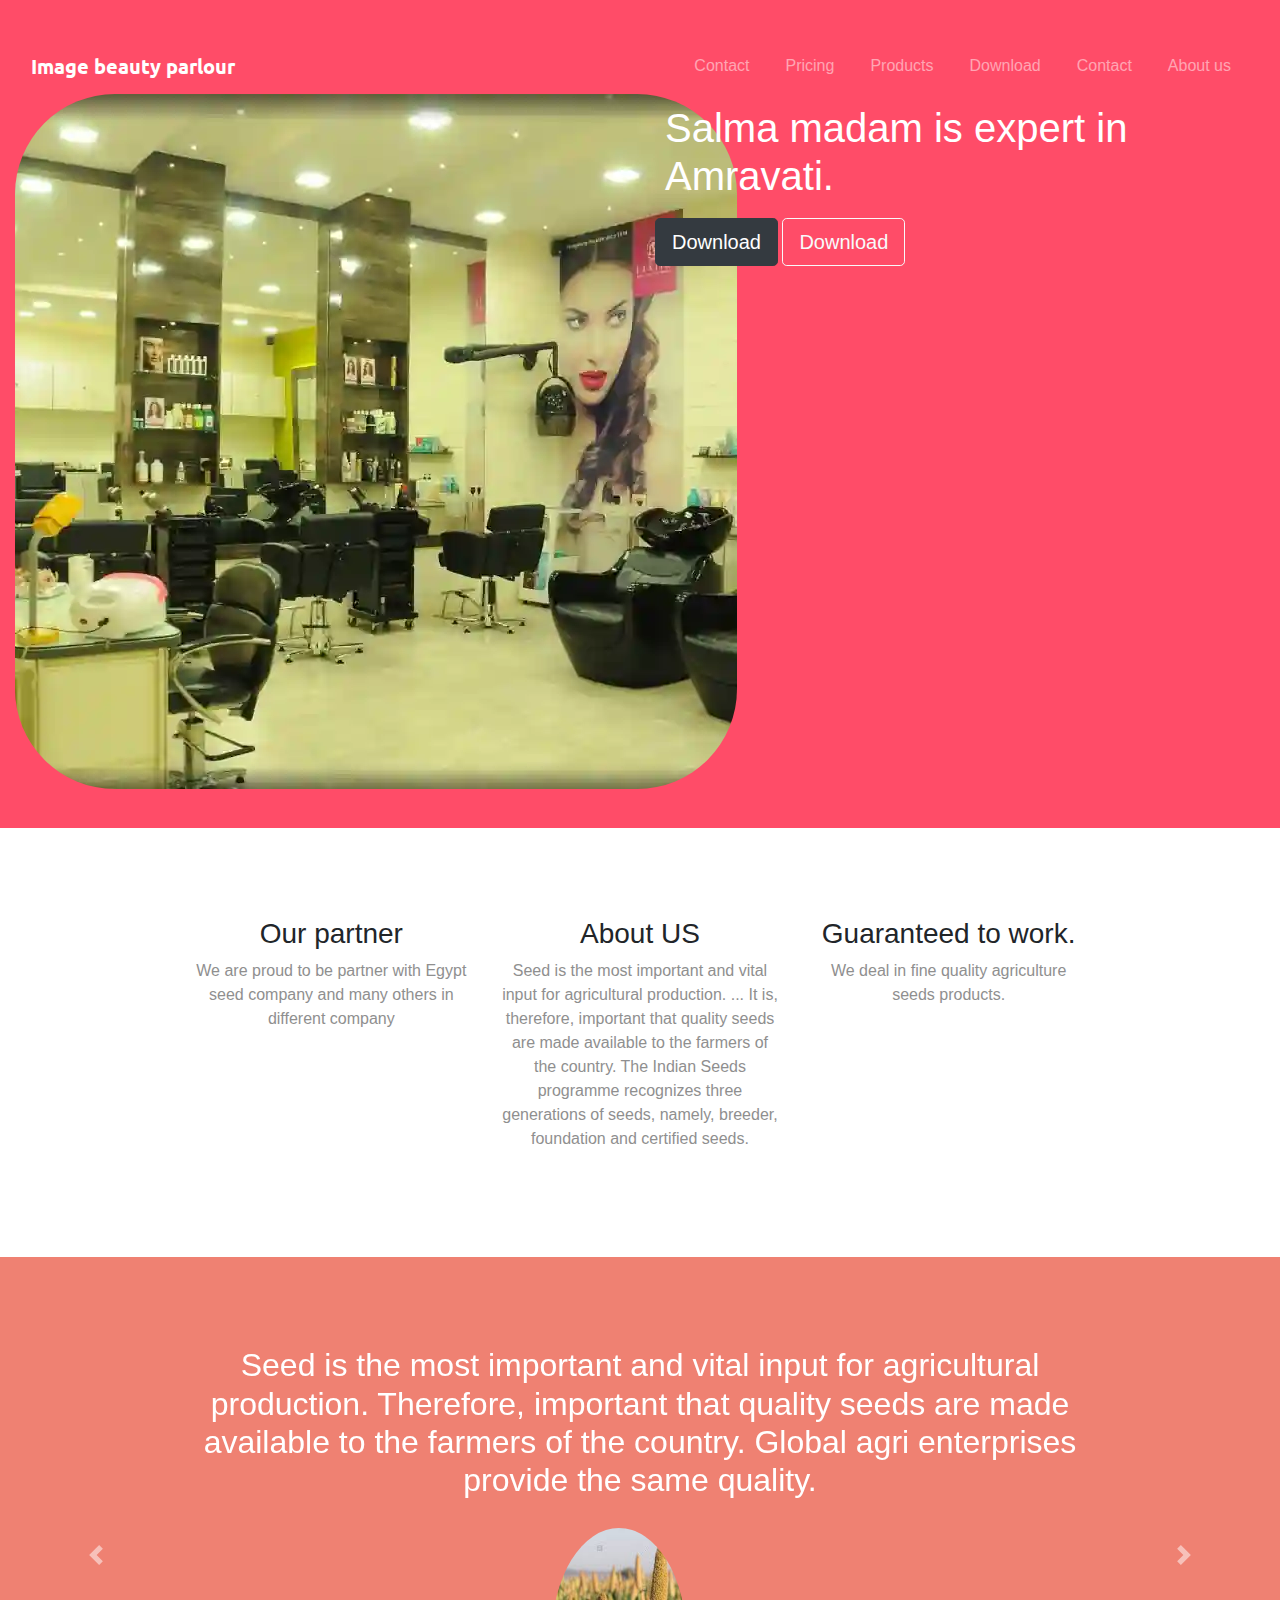
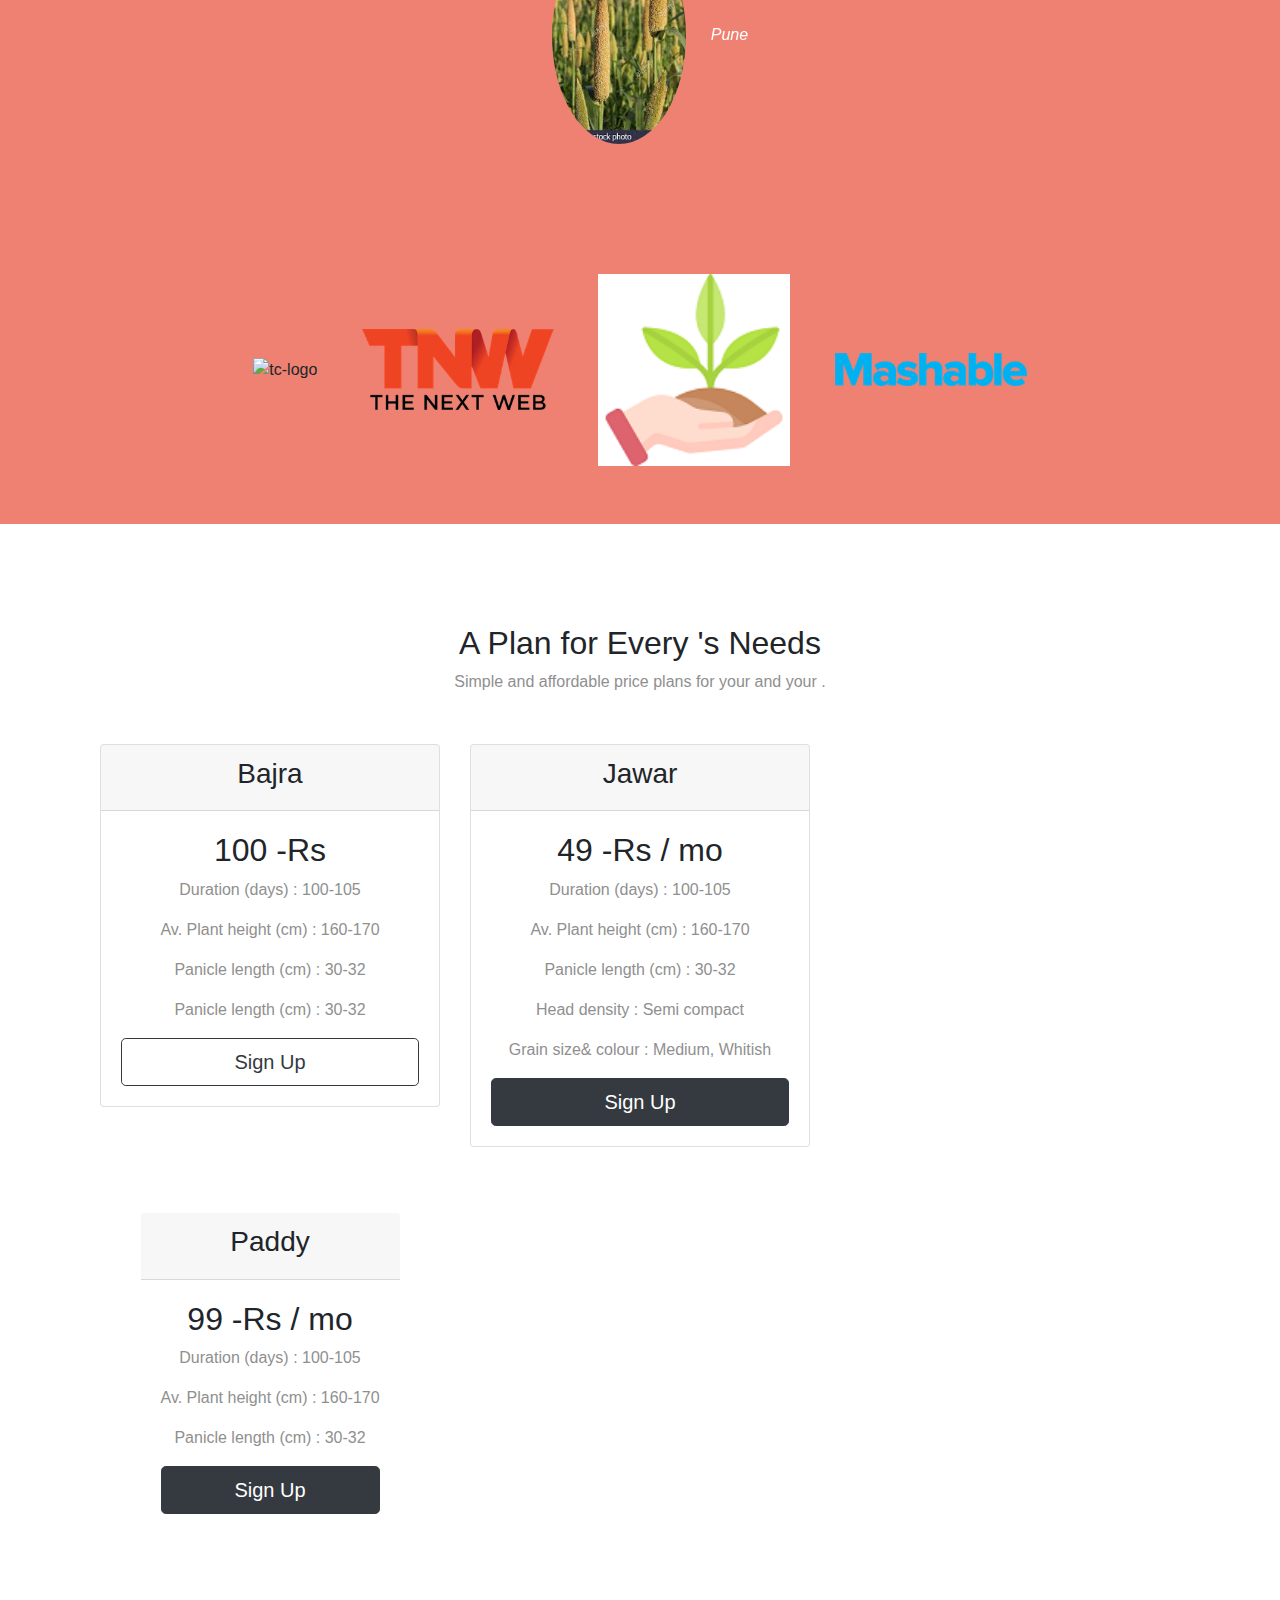
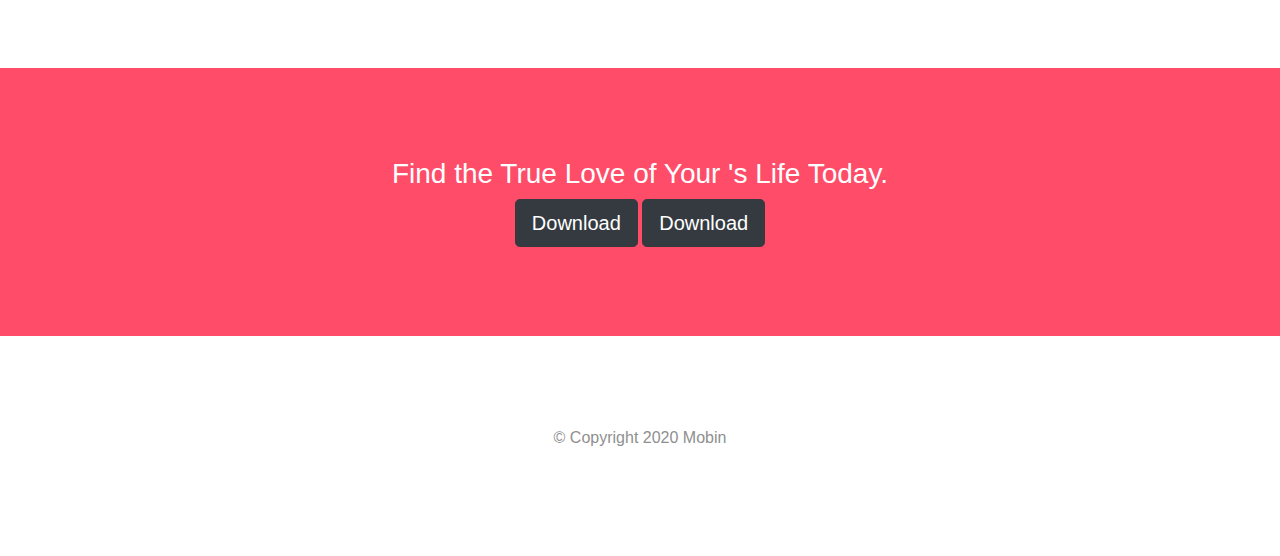
==== commit eb0cf614: "Update index.html" ====
--- a/index.html
+++ b/index.html
@@ -66,7 +66,7 @@
 
 <div class="row">
 	<div class="col-lg-6">
-	<img class="logo" src="images/beauty1.jpg" alt="iphone-mockup">
+	<img class="logo" src="images/beauty.jpeg" alt="iphone-mockup">
       
     </div>
 	
